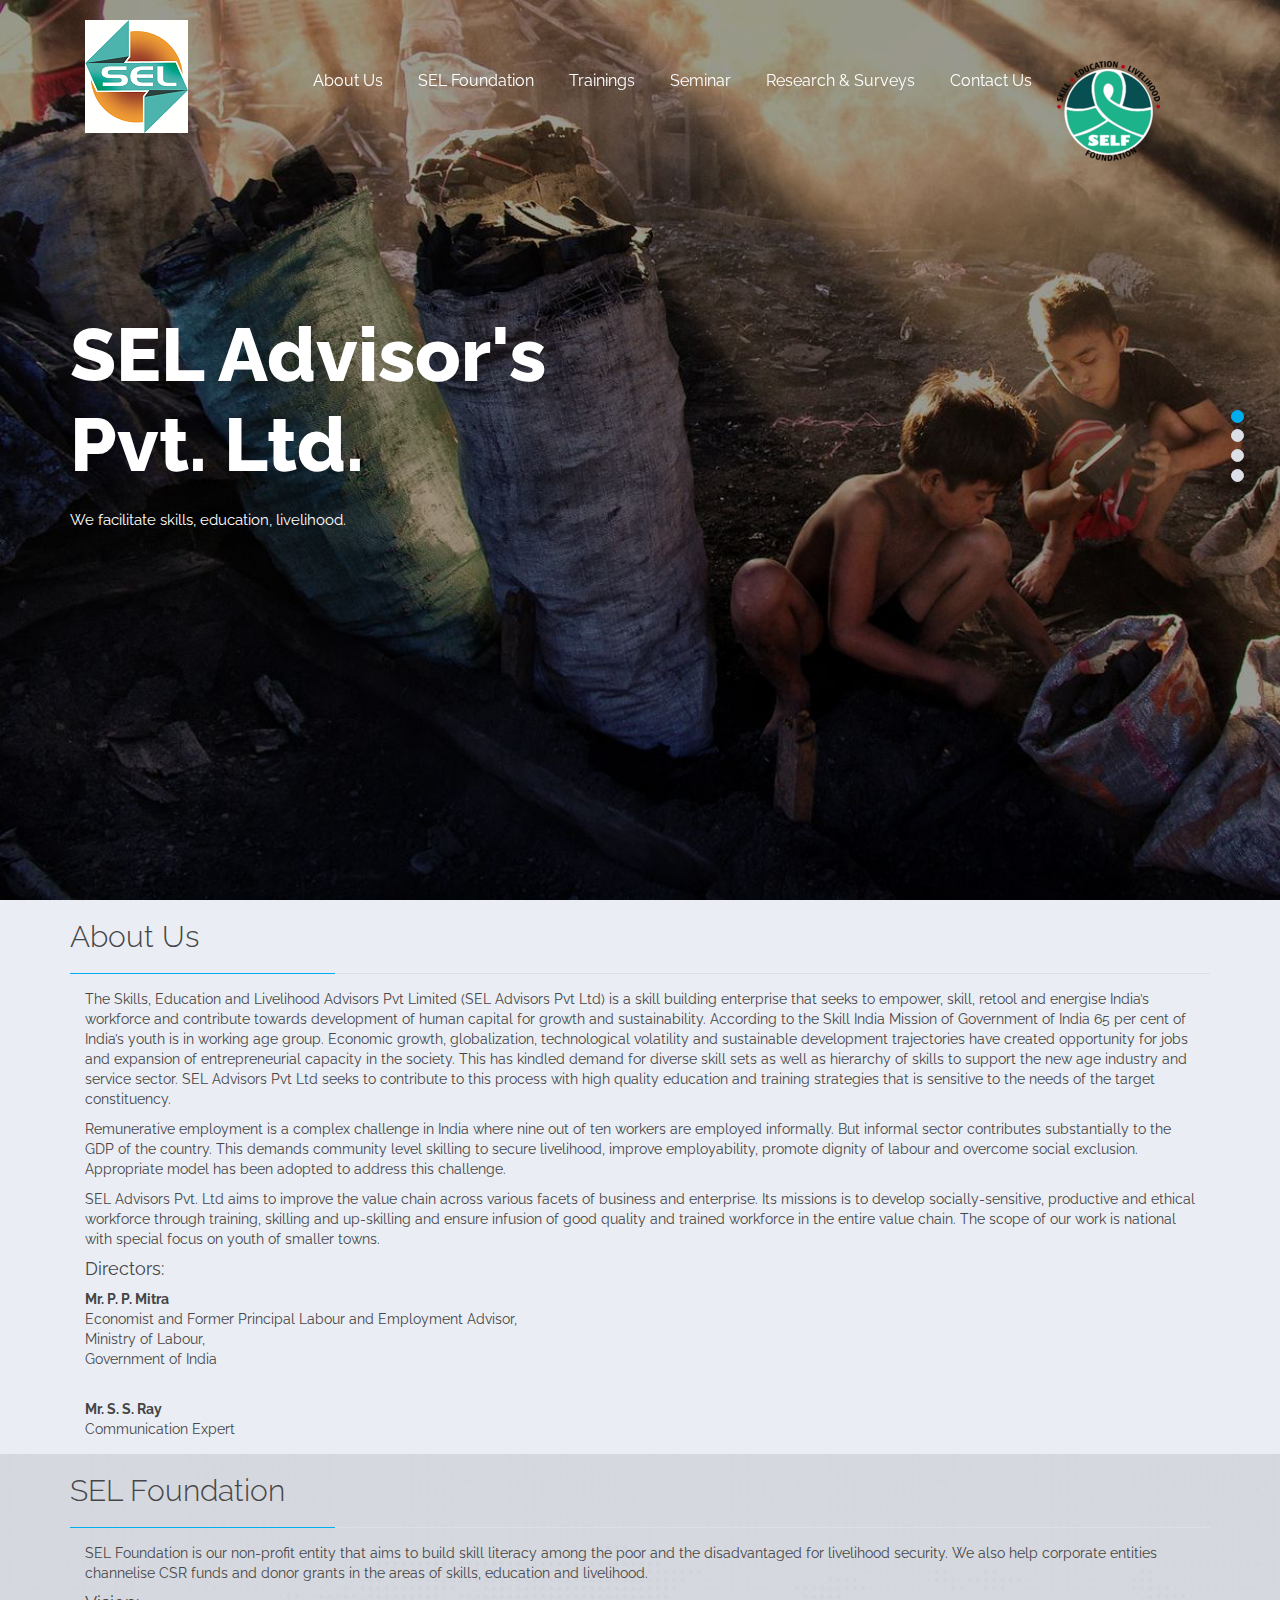
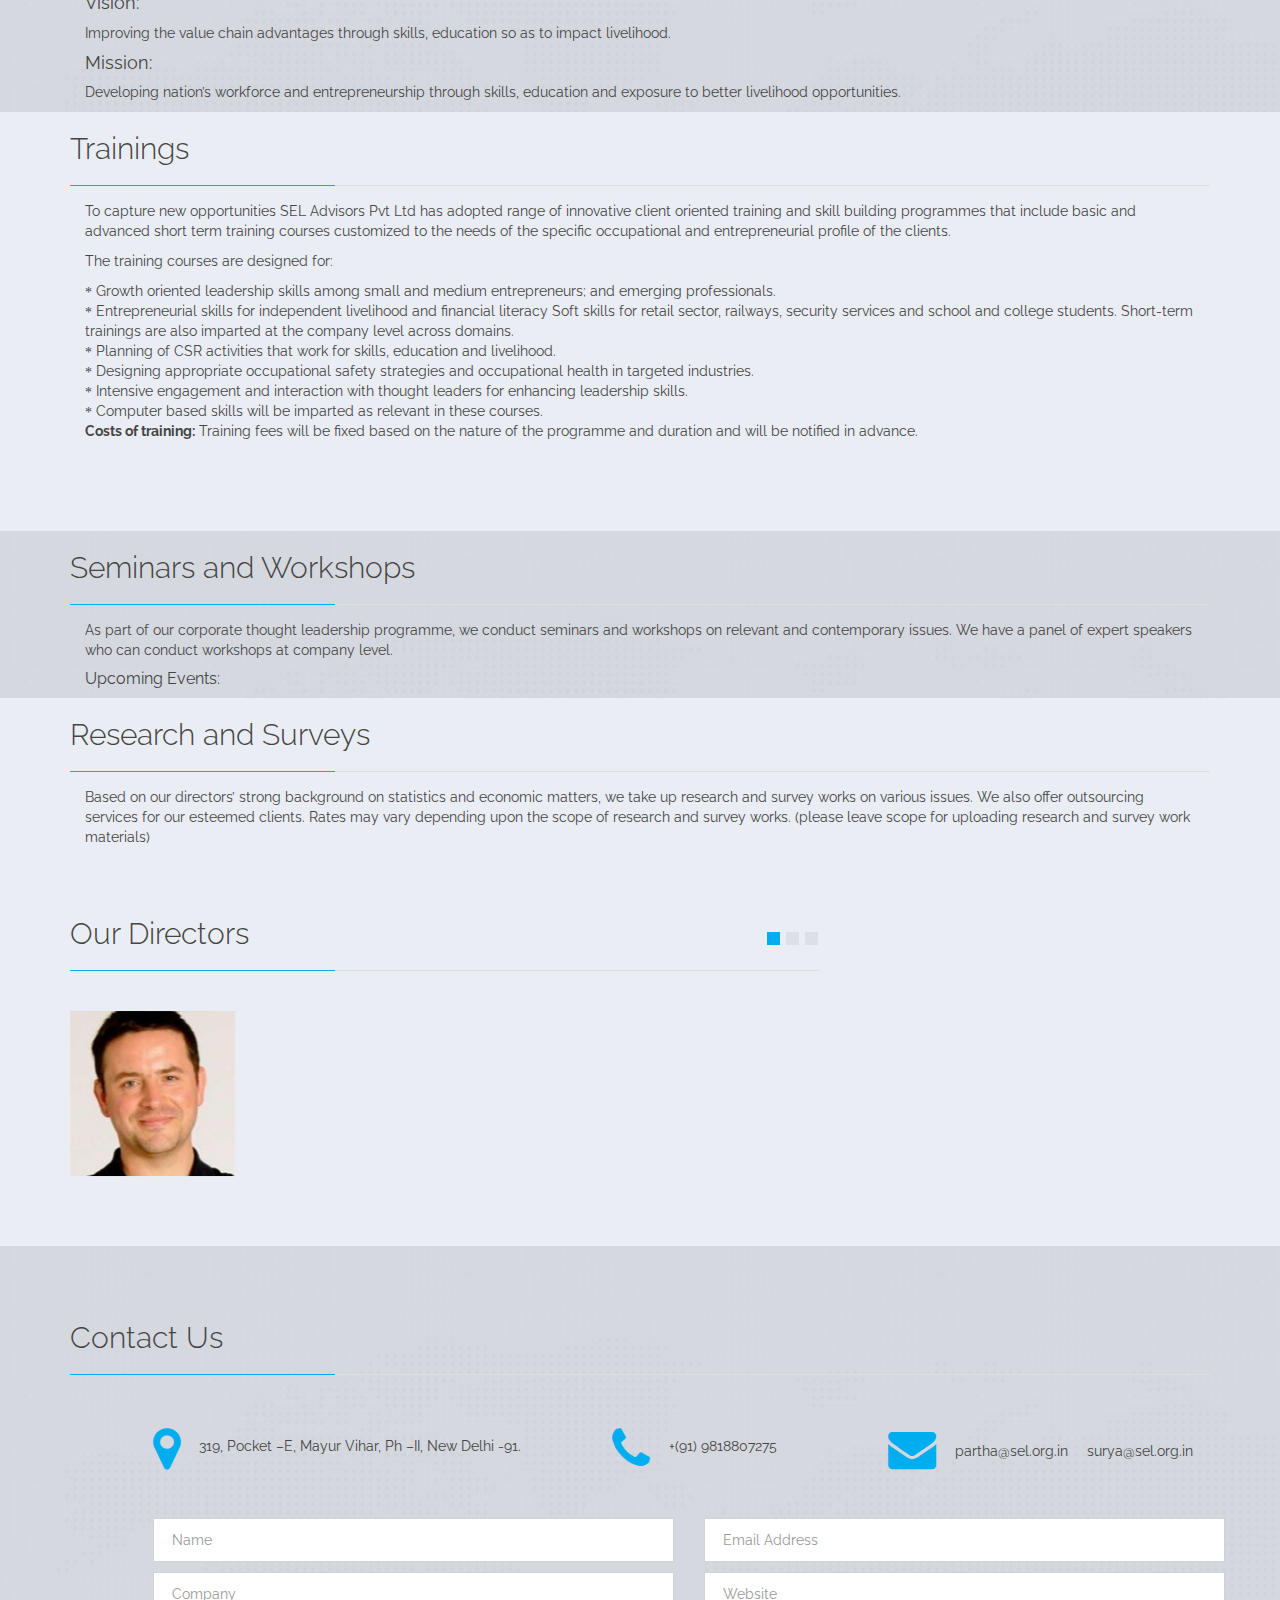
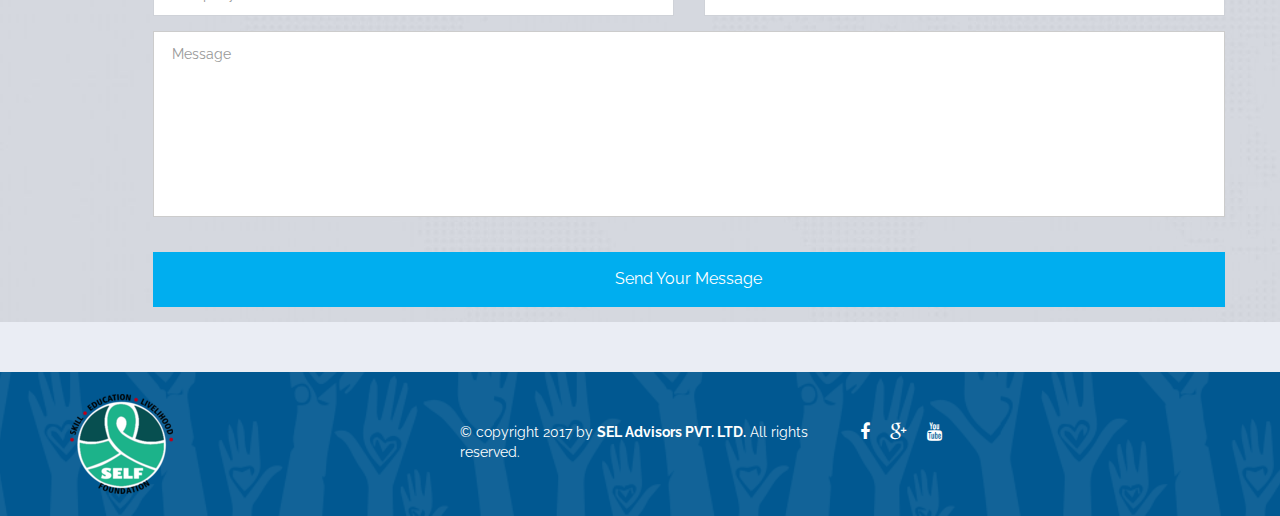
==== index.html @ 8826c4bf "added wow js animation" ====
<!DOCTYPE html>
<html lang="en">
<head>
    <meta charset="utf-8">
    <meta name="viewport" content="width=device-width, initial-scale=1.0">
    <meta name="description" content="Bootstrap Responsive Onepage HTML Template">
    <meta name="author" content="">
	<!--title-->
    <title>Humanity | Bootstrap Responsive Onepage HTML Template</title>
	
	<!--CSS-->
    <link href="css/bootstrap.min.css" rel="stylesheet">
    <link href="css/font-awesome.min.css" rel="stylesheet">
	<link href="css/animate.css" rel="stylesheet">	
	<link href="css/prettyPhoto.css" rel="stylesheet">	
	<link href="css/main.css" rel="stylesheet">
	<link id="css-preset" href="css/presets/preset1.css" rel="stylesheet">
	<link href="css/responsive.css" rel="stylesheet">	
	
	<!--Google Fonts-->
	<link href='http://fonts.googleapis.com/css?family=Raleway:400,300,500,700,800,100,600' rel='stylesheet' type='text/css'>
	<link href='http://fonts.googleapis.com/css?family=Roboto:400,900' rel='stylesheet' type='text/css'>
	
    <!--[if lt IE 9]>
	    <script src="js/html5shiv.js"></script>
	    <script src="js/respond.min.js"></script>
    <![endif]-->       
    <link rel="shortcut icon" href="http://sel.org.in/images/ico/favicon.png">
    <link rel="apple-touch-icon-precomposed" sizes="144x144" href="http://demo.themeregion.com/humanity-updated/images/ico/apple-touch-icon-144-precomposed.png">
    <link rel="apple-touch-icon-precomposed" sizes="114x114" href="http://demo.themeregion.com/humanity-updated/images/ico/apple-touch-icon-114-precomposed.png">
    <link rel="apple-touch-icon-precomposed" sizes="72x72" href="http://demo.themeregion.com/humanity-updated/images/ico/apple-touch-icon-72-precomposed.png">
    <link rel="apple-touch-icon-precomposed" href="http://demo.themeregion.com/humanity-updated/images/ico/apple-touch-icon-57-precomposed.png">
</head><!--/head-->
<body>
	<!-- Page Loader -->
	<div class="preloader">
        <div id="loaderImage"></div>
    </div>
	<header id="navigation">
        <div class="navbar main-nav" role="banner">
            <div class="container">
                <div class="navbar-header">
                    <button type="button" class="navbar-toggle" data-toggle="collapse" data-target=".navbar-collapse">
                        <span class="sr-only">Toggle navigation</span>
                        <span class="icon-bar"></span>
                        <span class="icon-bar"></span>
                        <span class="icon-bar"></span>
                    </button>
                    <a class="navbar-brand" href="index.html">
						<h1><img class="img-responsive" src="images/logo-sel.png" alt="logo"></h1>
                    </a>                    
                </div>	
				<!--<div class="top-bar">
					<span class="contact-mail"><a href="index.html#"><i class="fa fa-envelope-o"></i>contact@sel.org.in</a></span>
					<span><i class="fa fa-phone"></i> (123) 456-7890</span>
				</div>-->
                <nav class="collapse navbar-collapse navbar-right">					
                    <ul class="nav navbar-nav">
						<li><a href="index.html#who-we-are"><span>About Us</span></a></li>
						<li><a href="index.html#introduction"><span>SEL Foundation</span></a></li>
                        <li><a href="index.html#training-list"><span>Trainings</span></a></li>
                        <li><a href="index.html#seminar"><span>Seminar</span></a></li>
                        <li><a href="index.html#research"><span>Research & Surveys</span></a></li>
                        <li><a href="index.html#contact"><span>Contact Us</span></a></li>
                    </ul>
					<img class="img-responsive" style="padding-left:25px" src="images/logo-self-final-1.png" alt="logo">
                </nav>
            </div>
        </div>
    </header><!--/#navigation--> 
	
	<div id="carousel-wrapper">
		<div id="main-carousel" class="carousel slide" data-ride="carousel">
			<ol class="carousel-indicators">
				<li data-target="#main-carousel" data-slide-to="0" class="active"></li>
				<li data-target="#main-carousel" data-slide-to="1"></li>
				<li data-target="#main-carousel" data-slide-to="2"></li>
				<li data-target="#main-carousel" data-slide-to="3"></li>
			</ol>
			<div class="carousel-inner">
				<div class="item active" style="background-image: url(images/home/1.jpg)">
					<div class="carousel-caption container">
						<h1 class="animated rollIn">SEL Advisor's Pvt. Ltd.</h1>
						<p class="animated rollIn">We facilitate skills, education, livelihood.</p>
						<!--<a href="index.html#who-we-are" id="tohash" class="animated rollIn btn btn-primary">Get Start</a>
						<a href="https://www.youtube.com/watch?v=oAVtOmhQ5D4" data-gallery="prettyPhoto" class="watch-video"><i class="fa fa-play"></i> Watch Video</a>-->
					</div>					
				</div>
				<div class="item" style="background-image: url(images/home/2.jpg)">
					<div class="carousel-caption container">
						<h1 class="animated rollIn">SEL Advisor's Pvt. Ltd.</h1>
						<p class="animated rollIn">We facilitate skilles, education, livelihood.</p>
						<!--<a href="index.html#who-we-are" id="tohash1" class="animated rollIn btn btn-primary">Get Start</a>
						<a href="https://www.youtube.com/watch?v=oAVtOmhQ5D4" data-gallery="prettyPhoto" class="watch-video"><i class="fa fa-play"></i> Watch Video</a>-->
					</div>
				</div>
				<div class="item" style="background-image: url(images/home/3.jpg)">
					<div class="carousel-caption container">
						<h1 class="animated rollIn">SEL Advisor's Pvt. Ltd.</h1>
						<p class="animated rollIn">We facilitate skilles, education, livelihood.</p>
						<!--<a href="index.html#who-we-are" id="tohash1" class="animated rollIn btn btn-primary">Get Start</a>
						<a href="https://www.youtube.com/watch?v=oAVtOmhQ5D4" data-gallery="prettyPhoto" class="watch-video"><i class="fa fa-play"></i> Watch Video</a>-->
					</div>
				</div>
				<div class="item" style="background-image: url(images/home/4.jpg)">
					<div class="carousel-caption container">
						<h1 class="animated rollIn">SEL Advisor's Pvt. Ltd.</h1>
						<p class="animated rollIn">We facilitate skilles, education, livelihood.</p>
						<!--<a href="index.html#who-we-are" id="tohash1" class="animated rollIn btn btn-primary">Get Start</a>
						<a href="https://www.youtube.com/watch?v=oAVtOmhQ5D4" data-gallery="prettyPhoto" class="watch-video"><i class="fa fa-play"></i> Watch Video</a>-->
					</div>
				</div>
			</div>	
		</div> <!--/#main-carousel--> 
    </div><!--/#carousel-wrapper-->

	<!--start/#who-we-are-->
	<div id="who-we-are" class="wow fadeInLeft">
		<div class="container">
			<div class="section-title">
				<h1>About Us</h1>
			</div>
			<div class="col-sm-12">
				<p>
					The Skills, Education and Livelihood Advisors Pvt Limited (SEL Advisors Pvt Ltd) is a skill building enterprise that seeks to empower,
					skill, retool and energise India’s workforce and contribute towards development of human capital for growth and sustainability.
					According to the Skill India Mission of Government of India 65 per cent of India’s youth is in working age group. Economic growth, globalization,
					technological volatility and sustainable development trajectories have created opportunity for jobs and expansion of entrepreneurial capacity in the society.
					This has kindled demand for diverse skill sets as well as hierarchy of skills to support the new age industry and service sector. SEL Advisors Pvt Ltd seeks to
					contribute to this process with high quality education and training strategies that is sensitive to the needs of the target constituency.
				</p>
				<p>
					Remunerative employment is a complex challenge in India where nine out of ten workers are employed informally.
					But informal sector contributes substantially to the GDP of the country. This demands community level skilling to secure livelihood, improve employability,
					promote dignity of labour and overcome social exclusion. Appropriate model has been adopted to address this challenge.
				</p>
				<p>
					SEL Advisors Pvt. Ltd aims to improve the value chain across various facets of business and enterprise.
					Its missions is to develop socially-sensitive, productive and ethical workforce through training, skilling and up-skilling and
					ensure infusion of good quality and trained workforce in the entire value chain. The scope of our work is national with special focus on youth of smaller towns.
				</p>

				<h4>Directors:</h4>
				<p>
					<b>Mr. P. P. Mitra</b>
					<br/>Economist and Former Principal Labour and Employment Advisor,
					<br/>Ministry of Labour,
					<br/>Government of India
				</p>
				<br/>
				<p>
					<b>Mr. S. S. Ray</b>
					<br/>Communication Expert
				</p>
			</div>
		</div>
	</div>
	<!--end/#who-we-are-->

	<!--start/#introduction-->
	<div id="introduction" class="even-row wow fadeInRight ">
		<div class="container">
			<div class="section-title">
				<h1>SEL Foundation</h1>
			</div>
			<div class="col-sm-12">
				<p>
					SEL Foundation is our non-profit entity that aims to build skill literacy among the poor and the disadvantaged for livelihood security.
					We also help corporate entities channelise CSR funds and donor grants in the areas of skills, education and livelihood.
				</p>
				<h4>Vision:</h4>
				<p>
					Improving the value chain advantages through skills, education so as to impact livelihood.
				</p>
				<h4>Mission:</h4>
				<p>
					Developing nation’s workforce and entrepreneurship through skills, education and exposure to better livelihood opportunities.
				</p>
			</div>
		</div>
	</div>
	<!--end/#introduction-->

	<!--start/#training-list-->
	<div id="training-list" class="wow fadeInLeft padding-bottom">
		<div class="container">	
			<div class="section-title">
				<h1>Trainings</h1>
			</div>
			<div class="col-sm-12">
				<p>
					To capture new opportunities SEL Advisors Pvt Ltd has adopted range of innovative client oriented training and skill building programmes
					that include basic and advanced short term training courses customized to the needs of the specific occupational and entrepreneurial profile of the clients.
				</p>
				<p>
					The training courses are designed for:
				</p>
				<ul class="training-list">
					<li>
						<span class="glyphicon glyphicon-asterisk"></span>
						Growth oriented leadership skills among small and medium entrepreneurs; and emerging professionals.
					</li>
					<li>
						<span class="glyphicon glyphicon-asterisk"></span>
						Entrepreneurial skills for independent livelihood and financial literacy
						Soft skills for retail sector, railways, security services and school and college students.
						Short-term trainings are also imparted at the company level across domains.
					</li>
					<li>
						<span class="glyphicon glyphicon-asterisk"></span>
						Planning of CSR activities that work for skills, education and livelihood.
					</li>
					<li>
						<span class="glyphicon glyphicon-asterisk"></span>
						Designing appropriate occupational safety strategies and occupational health in targeted industries.
					</li>
					<li>
						<span class="glyphicon glyphicon-asterisk"></span>
						Intensive engagement and interaction with thought leaders for enhancing leadership skills.
					</li>
					<li>
						<span class="glyphicon glyphicon-asterisk"></span>
						Computer based skills will be imparted as relevant in these courses.
					</li>
				</ul>
				<p>
					<b>Costs of training:</b> Training fees will be fixed based on the nature of the programme and duration and will be notified in advance.
				</p>
			</div>
		</div>
	</div><!--end/#training-list-->

	<!--start/#seminar-->
	<div id="seminar" class="even-row wow fadeInRight">
		<div class="container">
			<div class="section-title">
				<h1>Seminars and Workshops</h1>
			</div>
			<div class="col-sm-12">
				<p>
					As part of our corporate thought leadership programme, we conduct seminars and workshops on relevant and contemporary issues.
					We have a panel of expert speakers who can conduct workshops at company level.
				</p>
				<h5>Upcoming Events:</h5>
			</div>
		</div>
	</div>
	<!--end/#seminar-->

	<!--start/#research-->
	<div id="research" class="wow fadeInLeft">
		<div class="container">
			<div class="section-title">
				<h1>Research and Surveys</h1>
			</div>
			<div class="col-sm-12">
				<p>
					Based on our directors’ strong background on statistics and economic matters, we take up research and survey works on various issues. We also offer outsourcing services for our esteemed clients.
					Rates may vary depending upon the scope of research and survey works.
					(please leave scope for uploading research and survey work materials)
				</p>
			</div>
		</div>
	</div>
	<!--end/#research-->
	
	<div id="our-member" class="wow fadeInRight padding-top-two padding-bottom-two">
		<div class="container">
			<div class="row">
				<div class="col-sm-8">
					<div class="section-title">
						<h1>Our Directors</h1>
					</div>
					<div id="member-carousel" class="carousel slide" data-ride="carousel">
						<ol class="carousel-indicators">
							<li data-target="#member-carousel" data-slide-to="0" class="active"></li>
							<li data-target="#member-carousel" data-slide-to="1"></li>
							<li data-target="#member-carousel" data-slide-to="2"></li>
						</ol>
						<div class="carousel-inner">
							<div class="item active">
								<div class="row">
									<div class="col-sm-4 col-md-3">
										<div class="single-member">
											<div class="member-image">
												<img class="img-responsive" src="images/member/member1.jpg" alt="" />
												<div class="member-info">
													<p class="lead">Mr. P. P. Mitra</p>
													<p>Economist and Former Principal Labour and Employment Advisor,</p>
													<ul>
														<li><a href="index.html#"><i class="fa fa-facebook"></i></a></li>
														<li><a href="index.html#"><i class="fa fa-twitter"></i></a></li>
														<li><a href="index.html#"><i class="fa fa-google-plus"></i></a></li>
														<li><a href="index.html#"><i class="fa fa-linkedin"></i></a></li>
													</ul>
												</div>
											</div>
										</div>
									</div>
								</div>
							</div><!--/.item -->
						</div>
					</div>
				</div>
				<!--<div class="col-sm-4">
					<div class="become-volunteer">
						<img class="img-responsive" src="images/logo-icon.png" alt="" />
						<h1><span>Become a</span>Volunteer</h1>
						<p>This last point is important because there are some who advocate for democracy only when they are out of power.</p>
						<a href="index.html#" class="btn btn-default">Apply Now</a>
					</div>
				</div>-->
			</div>
		</div>
	</div><!--/#our-member-->

	<!--start/#contact-->
	<div id="contact" class="even-row wow bounceInUp">
		<div class="container">
			<div class="section-title">
				<h1>Contact Us</h1>
			</div>
			<div class="row">
				<div class="col-sm-15 col-sm-offset-1">
					<div class="row contact-details">
						<div class="col-sm-5">
							<span><i class="fa fa-map-marker"></i></span>
							<p class="contact-info">319, Pocket –E, Mayur Vihar, Ph –II, New Delhi -91.</p>
						</div>
						<div class="col-sm-3">
							<span><i class="fa fa-phone"></i></span>
							<p class="contact-info">+(91) 9818807275 </p>
						</div>
						<div class="col-sm-4">
							<span><i class="fa fa-envelope"></i></span>
							<a class="contact-info" href="index.html#">partha@sel.org.in</a>
							<a class="contact-info" href="index.html#">surya@sel.org.in </a>
						</div>
					</div>
					<div class="contact-form">
						<form id="contact-form" class="contact-form" name="contact-form" method="post" action="index.html#">
							<div class="row">
								<div class="form-group col-sm-6">
									<input type="text" name="name" class="form-control" required="required" placeholder="Name">
									<input type="text" name="company" class="form-control" placeholder="Company">
								</div>
								<div class="form-group col-sm-6">
									<input type="email" name="email" class="form-control" required="required" placeholder="Email Address">
									<input type="url" name="website" class="form-control"  placeholder="Website">
								</div>
								<div class="form-group col-sm-12">
									<textarea name="message" id="message" required="required" class="form-control" rows="8" placeholder="Message"></textarea>
								</div> 
							</div>				                                   
							<div class="form-group">
								<button type="submit" class="btn btn-primary">Send Your Message</button>
							</div>
						</form>	
					</div>
				</div>
			</div>
		</div>
	</div>
	<!--end/#contact-->
	
	<footer id="footer">
		<div class="container">
			<div class="row">
				<div class="col-sm-4">
					<a href="index.html"><img class="img-responsive" src="images/logo-self-final-1.png" alt="" /></a>
				</div>
				<div class="col-sm-4">
					<div class="copyright-text">
						<p>&copy; copyright 2017 by <a href="index.html#"> SEL Advisors PVT. LTD.</a> All rights reserved.</p>
					</div>					
				</div>
				<div class="col-sm-4">
					<div class="footer-socials">
						<ul>
							<li><a href="index.html#"><i class="fa fa-facebook"></i></a></li>
							<!--<li><a href="index.html#"><i class="fa fa-twitter"></i></a></li>-->
							<li><a href="index.html#"><i class="fa fa-google-plus"></i></a></li>
							<!--<li><a href="index.html#"><i class="fa fa-linkedin"></i></a></li>
							<li><a href="index.html#"><i class="fa fa-vimeo-square"></i></a></li>-->
							<li><a href="index.html#"><i class="fa fa-youtube"></i></a></li>
						</ul>
					</div>
				</div>
			</div>
		</div>
	</footer><!--/#footer--> 

	<!--/#scripts--> 
    <script type="text/javascript" src="js/jquery.js"></script>
    <script type="text/javascript" src="js/bootstrap.min.js"></script>	
	<script type="text/javascript" src="js/jquery.prettyPhoto.js"></script>
	<script type="text/javascript" src="js/jquery.parallax.js"></script>
	<script type="text/javascript" src="js/smoothscroll.js"></script>
	<script type="text/javascript" src="js/jquery.nav.js"></script>
	<script type="text/javascript" src="js/canvas.js"></script>
	<script type="text/javascript" src="js/preloader_canvas.js"></script>
	<script type="text/javascript" src="js/wow.js"></script>
	<script type="text/javascript" src="js/main.js"></script>
</body>
</html>
---- css/prettyPhoto.css ----
div.pp_default .pp_top,div.pp_default .pp_top .pp_middle,div.pp_default .pp_top .pp_left,div.pp_default .pp_top .pp_right,div.pp_default .pp_bottom,div.pp_default .pp_bottom .pp_left,div.pp_default .pp_bottom .pp_middle,div.pp_default .pp_bottom .pp_right{height:13px}
div.pp_default .pp_top .pp_left{background:url(../images/prettyPhoto/default/sprite.png) -78px -93px no-repeat}
div.pp_default .pp_top .pp_middle{background:url(../images/prettyPhoto/default/sprite_x.png) top left repeat-x}
div.pp_default .pp_top .pp_right{background:url(../images/prettyPhoto/default/sprite.png) -112px -93px no-repeat}
div.pp_default .pp_content .ppt{color:#f8f8f8}
div.pp_default .pp_content_container .pp_left{background:url(../images/prettyPhoto/default/sprite_y.png) -7px 0 repeat-y;padding-left:13px}
div.pp_default .pp_content_container .pp_right{background:url(../images/prettyPhoto/default/sprite_y.png) top right repeat-y;padding-right:13px}
div.pp_default .pp_next:hover{background:url(../images/prettyPhoto/default/sprite_next.png) center right no-repeat;cursor:pointer}
div.pp_default .pp_previous:hover{background:url(../images/prettyPhoto/default/sprite_prev.png) center left no-repeat;cursor:pointer}
div.pp_default .pp_expand{background:url(../images/prettyPhoto/default/sprite.png) 0 -29px no-repeat;cursor:pointer;width:28px;height:28px}
div.pp_default .pp_expand:hover{background:url(../images/prettyPhoto/default/sprite.png) 0 -56px no-repeat;cursor:pointer}
div.pp_default .pp_contract{background:url(../images/prettyPhoto/default/sprite.png) 0 -84px no-repeat;cursor:pointer;width:28px;height:28px}
div.pp_default .pp_contract:hover{background:url(../images/prettyPhoto/default/sprite.png) 0 -113px no-repeat;cursor:pointer}
div.pp_default .pp_close{width:30px;height:30px;background:url(../images/prettyPhoto/default/sprite.png) 2px 1px no-repeat;cursor:pointer}
div.pp_default .pp_gallery ul li a{background:url(../images/prettyPhoto/default/default_thumb.png) center center #f8f8f8;border:1px solid #aaa}
div.pp_default .pp_social{margin-top:7px}
div.pp_default .pp_gallery a.pp_arrow_previous,div.pp_default .pp_gallery a.pp_arrow_next{position:static;left:auto}
div.pp_default .pp_nav .pp_play,div.pp_default .pp_nav .pp_pause{background:url(../images/prettyPhoto/default/sprite.png) -51px 1px no-repeat;height:30px;width:30px}
div.pp_default .pp_nav .pp_pause{background-position:-51px -29px}
div.pp_default a.pp_arrow_previous,div.pp_default a.pp_arrow_next{background:url(../images/prettyPhoto/default/sprite.png) -31px -3px no-repeat;height:20px;width:20px;margin:4px 0 0}
div.pp_default a.pp_arrow_next{left:52px;background-position:-82px -3px}
div.pp_default .pp_content_container .pp_details{margin-top:5px}
div.pp_default .pp_nav{clear:none;height:30px;width:110px;position:relative}
div.pp_default .pp_nav .currentTextHolder{font-family:Georgia;font-style:italic;color:#999;font-size:11px;left:75px;line-height:25px;position:absolute;top:2px;margin:0;padding:0 0 0 10px}
div.pp_default .pp_close:hover,div.pp_default .pp_nav .pp_play:hover,div.pp_default .pp_nav .pp_pause:hover,div.pp_default .pp_arrow_next:hover,div.pp_default .pp_arrow_previous:hover{opacity:0.7}
div.pp_default .pp_description{font-size:11px;font-weight:700;line-height:14px;margin:5px 50px 5px 0}
div.pp_default .pp_bottom .pp_left{background:url(../images/prettyPhoto/default/sprite.png) -78px -127px no-repeat}
div.pp_default .pp_bottom .pp_middle{background:url(../images/prettyPhoto/default/sprite_x.png) bottom left repeat-x}
div.pp_default .pp_bottom .pp_right{background:url(../images/prettyPhoto/default/sprite.png) -112px -127px no-repeat}
div.pp_default .pp_loaderIcon{background:url(../images/prettyPhoto/default/loader.gif) center center no-repeat}
div.light_rounded .pp_top .pp_left{background:url(../images/prettyPhoto/light_rounded/sprite.png) -88px -53px no-repeat}
div.light_rounded .pp_top .pp_right{background:url(../images/prettyPhoto/light_rounded/sprite.png) -110px -53px no-repeat}
div.light_rounded .pp_next:hover{background:url(../images/prettyPhoto/light_rounded/btnNext.png) center right no-repeat;cursor:pointer}
div.light_rounded .pp_previous:hover{background:url(../images/prettyPhoto/light_rounded/btnPrevious.png) center left no-repeat;cursor:pointer}
div.light_rounded .pp_expand{background:url(../images/prettyPhoto/light_rounded/sprite.png) -31px -26px no-repeat;cursor:pointer}
div.light_rounded .pp_expand:hover{background:url(../images/prettyPhoto/light_rounded/sprite.png) -31px -47px no-repeat;cursor:pointer}
div.light_rounded .pp_contract{background:url(../images/prettyPhoto/light_rounded/sprite.png) 0 -26px no-repeat;cursor:pointer}
div.light_rounded .pp_contract:hover{background:url(../images/prettyPhoto/light_rounded/sprite.png) 0 -47px no-repeat;cursor:pointer}
div.light_rounded .pp_close{width:75px;height:22px;background:url(../images/prettyPhoto/light_rounded/sprite.png) -1px -1px no-repeat;cursor:pointer}
div.light_rounded .pp_nav .pp_play{background:url(../images/prettyPhoto/light_rounded/sprite.png) -1px -100px no-repeat;height:15px;width:14px}
div.light_rounded .pp_nav .pp_pause{background:url(../images/prettyPhoto/light_rounded/sprite.png) -24px -100px no-repeat;height:15px;width:14px}
div.light_rounded .pp_arrow_previous{background:url(../images/prettyPhoto/light_rounded/sprite.png) 0 -71px no-repeat}
div.light_rounded .pp_arrow_next{background:url(../images/prettyPhoto/light_rounded/sprite.png) -22px -71px no-repeat}
div.light_rounded .pp_bottom .pp_left{background:url(../images/prettyPhoto/light_rounded/sprite.png) -88px -80px no-repeat}
div.light_rounded .pp_bottom .pp_right{background:url(../images/prettyPhoto/light_rounded/sprite.png) -110px -80px no-repeat}
div.dark_rounded .pp_top .pp_left{background:url(../images/prettyPhoto/dark_rounded/sprite.png) -88px -53px no-repeat}
div.dark_rounded .pp_top .pp_right{background:url(../images/prettyPhoto/dark_rounded/sprite.png) -110px -53px no-repeat}
div.dark_rounded .pp_content_container .pp_left{background:url(../images/prettyPhoto/dark_rounded/contentPattern.png) top left repeat-y}
div.dark_rounded .pp_content_container .pp_right{background:url(../images/prettyPhoto/dark_rounded/contentPattern.png) top right repeat-y}
div.dark_rounded .pp_next:hover{background:url(../images/prettyPhoto/dark_rounded/btnNext.png) center right no-repeat;cursor:pointer}
div.dark_rounded .pp_previous:hover{background:url(../images/prettyPhoto/dark_rounded/btnPrevious.png) center left no-repeat;cursor:pointer}
div.dark_rounded .pp_expand{background:url(../images/prettyPhoto/dark_rounded/sprite.png) -31px -26px no-repeat;cursor:pointer}
div.dark_rounded .pp_expand:hover{background:url(../images/prettyPhoto/dark_rounded/sprite.png) -31px -47px no-repeat;cursor:pointer}
div.dark_rounded .pp_contract{background:url(../images/prettyPhoto/dark_rounded/sprite.png) 0 -26px no-repeat;cursor:pointer}
div.dark_rounded .pp_contract:hover{background:url(../images/prettyPhoto/dark_rounded/sprite.png) 0 -47px no-repeat;cursor:pointer}
div.dark_rounded .pp_close{width:75px;height:22px;background:url(../images/prettyPhoto/dark_rounded/sprite.png) -1px -1px no-repeat;cursor:pointer}
div.dark_rounded .pp_description{margin-right:85px;color:#fff}
div.dark_rounded .pp_nav .pp_play{background:url(../images/prettyPhoto/dark_rounded/sprite.png) -1px -100px no-repeat;height:15px;width:14px}
div.dark_rounded .pp_nav .pp_pause{background:url(../images/prettyPhoto/dark_rounded/sprite.png) -24px -100px no-repeat;height:15px;width:14px}
div.dark_rounded .pp_arrow_previous{background:url(../images/prettyPhoto/dark_rounded/sprite.png) 0 -71px no-repeat}
div.dark_rounded .pp_arrow_next{background:url(../images/prettyPhoto/dark_rounded/sprite.png) -22px -71px no-repeat}
div.dark_rounded .pp_bottom .pp_left{background:url(../images/prettyPhoto/dark_rounded/sprite.png) -88px -80px no-repeat}
div.dark_rounded .pp_bottom .pp_right{background:url(../images/prettyPhoto/dark_rounded/sprite.png) -110px -80px no-repeat}
div.dark_rounded .pp_loaderIcon{background:url(../images/prettyPhoto/dark_rounded/loader.gif) center center no-repeat}
div.dark_square .pp_left,div.dark_square .pp_middle,div.dark_square .pp_right,div.dark_square .pp_content{background:#000}
div.dark_square .pp_description{color:#fff;margin:0 85px 0 0}
div.dark_square .pp_loaderIcon{background:url(../images/prettyPhoto/dark_square/loader.gif) center center no-repeat}
div.dark_square .pp_expand{background:url(../images/prettyPhoto/dark_square/sprite.png) -31px -26px no-repeat;cursor:pointer}
div.dark_square .pp_expand:hover{background:url(../images/prettyPhoto/dark_square/sprite.png) -31px -47px no-repeat;cursor:pointer}
div.dark_square .pp_contract{background:url(../images/prettyPhoto/dark_square/sprite.png) 0 -26px no-repeat;cursor:pointer}
div.dark_square .pp_contract:hover{background:url(../images/prettyPhoto/dark_square/sprite.png) 0 -47px no-repeat;cursor:pointer}
div.dark_square .pp_close{width:75px;height:22px;background:url(../images/prettyPhoto/dark_square/sprite.png) -1px -1px no-repeat;cursor:pointer}
div.dark_square .pp_nav{clear:none}
div.dark_square .pp_nav .pp_play{background:url(../images/prettyPhoto/dark_square/sprite.png) -1px -100px no-repeat;height:15px;width:14px}
div.dark_square .pp_nav .pp_pause{background:url(../images/prettyPhoto/dark_square/sprite.png) -24px -100px no-repeat;height:15px;width:14px}
div.dark_square .pp_arrow_previous{background:url(../images/prettyPhoto/dark_square/sprite.png) 0 -71px no-repeat}
div.dark_square .pp_arrow_next{background:url(../images/prettyPhoto/dark_square/sprite.png) -22px -71px no-repeat}
div.dark_square .pp_next:hover{background:url(../images/prettyPhoto/dark_square/btnNext.png) center right no-repeat;cursor:pointer}
div.dark_square .pp_previous:hover{background:url(../images/prettyPhoto/dark_square/btnPrevious.png) center left no-repeat;cursor:pointer}
div.light_square .pp_expand{background:url(../images/prettyPhoto/light_square/sprite.png) -31px -26px no-repeat;cursor:pointer}
div.light_square .pp_expand:hover{background:url(../images/prettyPhoto/light_square/sprite.png) -31px -47px no-repeat;cursor:pointer}
div.light_square .pp_contract{background:url(../images/prettyPhoto/light_square/sprite.png) 0 -26px no-repeat;cursor:pointer}
div.light_square .pp_contract:hover{background:url(../images/prettyPhoto/light_square/sprite.png) 0 -47px no-repeat;cursor:pointer}
div.light_square .pp_close{width:75px;height:22px;background:url(../images/prettyPhoto/light_square/sprite.png) -1px -1px no-repeat;cursor:pointer}
div.light_square .pp_nav .pp_play{background:url(../images/prettyPhoto/light_square/sprite.png) -1px -100px no-repeat;height:15px;width:14px}
div.light_square .pp_nav .pp_pause{background:url(../images/prettyPhoto/light_square/sprite.png) -24px -100px no-repeat;height:15px;width:14px}
div.light_square .pp_arrow_previous{background:url(../images/prettyPhoto/light_square/sprite.png) 0 -71px no-repeat}
div.light_square .pp_arrow_next{background:url(../images/prettyPhoto/light_square/sprite.png) -22px -71px no-repeat}
div.light_square .pp_next:hover{background:url(../images/prettyPhoto/light_square/btnNext.png) center right no-repeat;cursor:pointer}
div.light_square .pp_previous:hover{background:url(../images/prettyPhoto/light_square/btnPrevious.png) center left no-repeat;cursor:pointer}
div.facebook .pp_top .pp_left{background:url(../images/prettyPhoto/facebook/sprite.png) -88px -53px no-repeat}
div.facebook .pp_top .pp_middle{background:url(../images/prettyPhoto/facebook/contentPatternTop.png) top left repeat-x}
div.facebook .pp_top .pp_right{background:url(../images/prettyPhoto/facebook/sprite.png) -110px -53px no-repeat}
div.facebook .pp_content_container .pp_left{background:url(../images/prettyPhoto/facebook/contentPatternLeft.png) top left repeat-y}
div.facebook .pp_content_container .pp_right{background:url(../images/prettyPhoto/facebook/contentPatternRight.png) top right repeat-y}
div.facebook .pp_expand{background:url(../images/prettyPhoto/facebook/sprite.png) -31px -26px no-repeat;cursor:pointer}
div.facebook .pp_expand:hover{background:url(../images/prettyPhoto/facebook/sprite.png) -31px -47px no-repeat;cursor:pointer}
div.facebook .pp_contract{background:url(../images/prettyPhoto/facebook/sprite.png) 0 -26px no-repeat;cursor:pointer}
div.facebook .pp_contract:hover{background:url(../images/prettyPhoto/facebook/sprite.png) 0 -47px no-repeat;cursor:pointer}
div.facebook .pp_close{width:22px;height:22px;background:url(../images/prettyPhoto/facebook/sprite.png) -1px -1px no-repeat;cursor:pointer}
div.facebook .pp_description{margin:0 37px 0 0}
div.facebook .pp_loaderIcon{background:url(../images/prettyPhoto/facebook/loader.gif) center center no-repeat}
div.facebook .pp_arrow_previous{background:url(../images/prettyPhoto/facebook/sprite.png) 0 -71px no-repeat;height:22px;margin-top:0;width:22px}
div.facebook .pp_arrow_previous.disabled{background-position:0 -96px;cursor:default}
div.facebook .pp_arrow_next{background:url(../images/prettyPhoto/facebook/sprite.png) -32px -71px no-repeat;height:22px;margin-top:0;width:22px}
div.facebook .pp_arrow_next.disabled{background-position:-32px -96px;cursor:default}
div.facebook .pp_nav{margin-top:0}
div.facebook .pp_nav p{font-size:15px;padding:0 3px 0 4px}
div.facebook .pp_nav .pp_play{background:url(../images/prettyPhoto/facebook/sprite.png) -1px -123px no-repeat;height:22px;width:22px}
div.facebook .pp_nav .pp_pause{background:url(../images/prettyPhoto/facebook/sprite.png) -32px -123px no-repeat;height:22px;width:22px}
div.facebook .pp_next:hover{background:url(../images/prettyPhoto/facebook/btnNext.png) center right no-repeat;cursor:pointer}
div.facebook .pp_previous:hover{background:url(../images/prettyPhoto/facebook/btnPrevious.png) center left no-repeat;cursor:pointer}
div.facebook .pp_bottom .pp_left{background:url(../images/prettyPhoto/facebook/sprite.png) -88px -80px no-repeat}
div.facebook .pp_bottom .pp_middle{background:url(../images/prettyPhoto/facebook/contentPatternBottom.png) top left repeat-x}
div.facebook .pp_bottom .pp_right{background:url(../images/prettyPhoto/facebook/sprite.png) -110px -80px no-repeat}
div.pp_pic_holder a:focus{outline:none}
div.pp_overlay{background:#000;display:none;left:0;position:absolute;top:0;width:100%;z-index:9500}
div.pp_pic_holder{display:none;position:absolute;width:100px;z-index:10000}
.pp_content{height:40px;min-width:40px}
* html .pp_content{width:40px}
.pp_content_container{position:relative;text-align:left;width:100%}
.pp_content_container .pp_left{padding-left:20px}
.pp_content_container .pp_right{padding-right:20px}
.pp_content_container .pp_details{float:left;margin:10px 0 2px}
.pp_description{display:none;margin:0}
.pp_social{float:left;margin:0}
.pp_social .facebook{float:left;margin-left:5px;width:55px;overflow:hidden}
.pp_social .twitter{float:left}
.pp_nav{clear:right;float:left;margin:3px 10px 0 0}
.pp_nav p{float:left;white-space:nowrap;margin:2px 4px}
.pp_nav .pp_play,.pp_nav .pp_pause{float:left;margin-right:4px;text-indent:-10000px}
a.pp_arrow_previous,a.pp_arrow_next{display:block;float:left;height:15px;margin-top:3px;overflow:hidden;text-indent:-10000px;width:14px}
.pp_hoverContainer{position:absolute;top:0;width:100%;z-index:2000}
.pp_gallery{display:none;left:50%;margin-top:-50px;position:absolute;z-index:10000}
.pp_gallery div{float:left;overflow:hidden;position:relative}
.pp_gallery ul{float:left;height:35px;position:relative;white-space:nowrap;margin:0 0 0 5px;padding:0}
.pp_gallery ul a{border:1px rgba(0,0,0,0.5) solid;display:block;float:left;height:33px;overflow:hidden}
.pp_gallery ul a img{border:0}
.pp_gallery li{display:block;float:left;margin:0 5px 0 0;padding:0}
.pp_gallery li.default a{background:url(../images/prettyPhoto/facebook/default_thumbnail.gif) 0 0 no-repeat;display:block;height:33px;width:50px}
.pp_gallery .pp_arrow_previous,.pp_gallery .pp_arrow_next{margin-top:7px!important}
a.pp_next{background:url(../images/prettyPhoto/light_rounded/btnNext.png) 10000px 10000px no-repeat;display:block;float:right;height:100%;text-indent:-10000px;width:49%}
a.pp_previous{background:url(../images/prettyPhoto/light_rounded/btnNext.png) 10000px 10000px no-repeat;display:block;float:left;height:100%;text-indent:-10000px;width:49%}
a.pp_expand,a.pp_contract{cursor:pointer;display:none;height:20px;position:absolute;right:30px;text-indent:-10000px;top:10px;width:20px;z-index:20000}
a.pp_close{position:absolute;right:0;top:0;display:block;line-height:22px;text-indent:-10000px}
.pp_loaderIcon{display:block;height:24px;left:50%;position:absolute;top:50%;width:24px;margin:-12px 0 0 -12px}
#pp_full_res{line-height:1!important}
#pp_full_res .pp_inline{text-align:left}
#pp_full_res .pp_inline p{margin:0 0 15px}
div.ppt{color:#fff;display:none;font-size:17px;z-index:9999;margin:0 0 5px 15px}
div.pp_default .pp_content,div.light_rounded .pp_content{background-color:#fff}
div.pp_default #pp_full_res .pp_inline,div.light_rounded .pp_content .ppt,div.light_rounded #pp_full_res .pp_inline,div.light_square .pp_content .ppt,div.light_square #pp_full_res .pp_inline,div.facebook .pp_content .ppt,div.facebook #pp_full_res .pp_inline{color:#000}
div.pp_default .pp_gallery ul li a:hover,div.pp_default .pp_gallery ul li.selected a,.pp_gallery ul a:hover,.pp_gallery li.selected a{border-color:#fff}
div.pp_default .pp_details,div.light_rounded .pp_details,div.dark_rounded .pp_details,div.dark_square .pp_details,div.light_square .pp_details,div.facebook .pp_details{position:relative}
div.light_rounded .pp_top .pp_middle,div.light_rounded .pp_content_container .pp_left,div.light_rounded .pp_content_container .pp_right,div.light_rounded .pp_bottom .pp_middle,div.light_square .pp_left,div.light_square .pp_middle,div.light_square .pp_right,div.light_square .pp_content,div.facebook .pp_content{background:#fff}
div.light_rounded .pp_description,div.light_square .pp_description{margin-right:85px}
div.light_rounded .pp_gallery a.pp_arrow_previous,div.light_rounded .pp_gallery a.pp_arrow_next,div.dark_rounded .pp_gallery a.pp_arrow_previous,div.dark_rounded .pp_gallery a.pp_arrow_next,div.dark_square .pp_gallery a.pp_arrow_previous,div.dark_square .pp_gallery a.pp_arrow_next,div.light_square .pp_gallery a.pp_arrow_previous,div.light_square .pp_gallery a.pp_arrow_next{margin-top:12px!important}
div.light_rounded .pp_arrow_previous.disabled,div.dark_rounded .pp_arrow_previous.disabled,div.dark_square .pp_arrow_previous.disabled,div.light_square .pp_arrow_previous.disabled{background-position:0 -87px;cursor:default}
div.light_rounded .pp_arrow_next.disabled,div.dark_rounded .pp_arrow_next.disabled,div.dark_square .pp_arrow_next.disabled,div.light_square .pp_arrow_next.disabled{background-position:-22px -87px;cursor:default}
div.light_rounded .pp_loaderIcon,div.light_square .pp_loaderIcon{background:url(../images/prettyPhoto/light_rounded/loader.gif) center center no-repeat}
div.dark_rounded .pp_top .pp_middle,div.dark_rounded .pp_content,div.dark_rounded .pp_bottom .pp_middle{background:url(../images/prettyPhoto/dark_rounded/contentPattern.png) top left repeat}
div.dark_rounded .currentTextHolder,div.dark_square .currentTextHolder{color:#c4c4c4}
div.dark_rounded #pp_full_res .pp_inline,div.dark_square #pp_full_res .pp_inline{color:#fff}
.pp_top,.pp_bottom{height:20px;position:relative}
* html .pp_top,* html .pp_bottom{padding:0 20px}
.pp_top .pp_left,.pp_bottom .pp_left{height:20px;left:0;position:absolute;width:20px}
.pp_top .pp_middle,.pp_bottom .pp_middle{height:20px;left:20px;position:absolute;right:20px}
* html .pp_top .pp_middle,* html .pp_bottom .pp_middle{left:0;position:static}
.pp_top .pp_right,.pp_bottom .pp_right{height:20px;left:auto;position:absolute;right:0;top:0;width:20px}
.pp_fade,.pp_gallery li.default a img{display:none}
---- css/main.css ----
/*
  Theme Name: Humanity
  Theme URL: http://demo.themeregion.com/Humanity
  Author: ThemeRegion
  Author URI: http://www.themeregion.com
  Description: Humanity Responsive HTML Template
  Version: 1.0
*/

/*=======================================================================
[Table of contents]
=========================================================================

1. Typography
2. Home / Navigation + Main Carousel
3. who-we-are
4. cause-list
5. video-section
6. Recent-post
7. our members
8. photo-gallery
9. our-partner
10. word-for-humanity
11. Contact Us
12. Footer
13. Carousel vertical
14. Carousel-Fade
15. Preloader
16. Color Chooser

==========================================================================*/


/*========================
=======Typography=========
==========================*/

body {
	font-family: 'Raleway', sans-serif;
	font-size: 14px;
	color: #454545;
	background-color: #eaedf4;
}
.even-row {
	background-color: #d5d8de;
	background-image: url(../images/recent-post-bg.jpg);
}

ul {
	list-style: none;
	margin:0;
	padding:0;
}

.navbar-nav li a:hover, 
.navbar-nav li a:focus {
	outline:none;
	outline-offset: 0;
	text-decoration:none;  
	background: transparent;
}

a {
	color: #fff;
	text-decoration: none;
	-webkit-transition: 300ms;
	-moz-transition: 300ms;
	-o-transition: 300ms;
	transition: 300ms;
}

a:focus, 
a:hover {
	text-decoration: none;
	outline: none;
}

h1 {
	font-size:36px;
}

h2 {
	font-size: 24px;
}

h3 {
	font-size: 20px;
}

h4 {
	font-size: 18px;
}

h5 {
	font-size: 16px;
}

h1, h2, h3, h4, h5, h6 {
	font-family: 'Raleway', sans-serif;
	font-weight:normal;
}

.padding-top {
	padding-top:80px;
}

.padding-top-two {
	padding-top:40px;
}

.padding-bottom-two {
	padding-bottom:40px;
}

.padding-bottom{	
	padding-bottom:80px;
}

.section-title {
	border-bottom: 1px solid #dddfe4;
	margin-bottom: 15px;
	padding-bottom: 0;
	position: relative;
}

.section-title h1 {
	margin-bottom:20px;
	font-size:30px;
	font-weight:300;
}

.section-title:after {
	position:absolute;
	content:"";
	height:1px;
	width:265px;
}

.navbar-toggle {
	border:1px solid #fff;
	margin-top:10px;
}

.navbar-toggle .icon-bar {
	background-color: #fff;
}

.btn-primary {	
	border-width:2px;
	border-radius: 0;
	color: #fff;
	padding: 14px 54px;	
	font-size:16px;
	-webkit-transition: all 0.5s ease-in-out;
	-moz-transition: all 0.5s ease-in-out;
	-ms-transition: all 0.5s ease-in-out;
	-o-transition: all 0.5s ease-in-out;
	transition: all 0.5s ease-in-out;
}

.btn-primary:hover, 
.btn-primary:focus, 
.carousel-caption .btn-primary:hover,
.btn-default:hover, .btn-default:focus, 
#video-section .nav-tabs>li.active>a, 
#video-section .nav-tabs>li >a:hover  {
	color:#fff;
}

.btn-default {
	border: 2px solid #fff;
	border-radius: 0;
	color: #fff;
	display: inline-block;
	margin-top: 20px;
	padding: 10px 18px;
}

.lead {
	font-size:18px;
}

.parallax-section { 	
	background-position: 50% 0;
	background-repeat: no-repeat;
	background-size: cover;
	background-attachment:fixed;
	width: 100%;
	min-height:437px;
	color:#fff;
}

.parallax-section h1 {
	font-size:48px;
	font-weight:100;
	margin-top:0;
	text-transform:capitalize;
	margin-bottom:5px;
}

/*========================
========Home CSS==========
==========================*/

.main-nav {
	left: 0;
	position: absolute;
	top: 0;
	width: 100%;
	z-index: 1000;
}

.top-bar-hide {
	display: none;
}

/*Topbar*/
.top-bar {
	position:absolute;
	right:15px;
	top:25px;
	z-index: 10;
}

.top-bar span {
	margin-left: 26px;
	color:#fff;
}

.language-dropdown {
	display:inline-block;
}

.dropdown-menu.language-change {
	border-radius: 0;
	min-width: 100px;	
	padding: 0;
	margin-top: 10px;
	background-color:transparent;
}

.dropdown-menu.language-change li a {
	margin-bottom:1px;
	background-color:#fff;
	color:#454545;
}

.language-dropdown a i {
	color:#fff;
}

.top-bar span.contact-mail {
	margin-right:20px
}

.top-bar span i {
	margin-right: 10px;
	font-size: 18px;
}

.navbar-brand img.img-responsive {
	margin-top: -16px;
}

/*Navigation CSS*/
#navigation .container {
	position:relative;
}

a.navbar-brand {
	color: #fff;
	margin-left: 0 !important;
}

#navigation .navbar-fixed-top .navbar-brand img {
	max-width:75%;
}

.navbar-fixed-top .navbar-brand h1 {
	margin: 0;	
}

#navigation .navbar-right {
	margin-top: 60px;
	margin-right: 35px;
}

#navigation .navbar-right li {
	padding-left:35px;
}

#navigation .navbar-right li a {
	color:#fff;
	font-size:16px;
	height: 100%;
	text-transform:capitalize;
	padding:10px 0px;
}

#navigation .navbar-right li a span {
	position:relative;
}

#navigation .navbar-right li a span:after {
	position:absolute;
	content:'';
	left:0;
	bottom:-12px;
	height:2px;
	width:100%;
	-moz-transform: scale(0);
	-webkit-transform: scale(0);
	-o-transform: scale(0);
	-ms-transform: scale(0);
	transform: scale(0);
	-webkit-transition: all 0.5s ease-in-out;
	-moz-transition: all 0.5s ease-in-out;
	-ms-transition: all 0.5s ease-in-out;
	-o-transition: all 0.5s ease-in-out;
	transition: all 0.5s ease-in-out;
}

#navigation .navbar-fixed-top .navbar-right li a.active span:after, 
#navigation  .navbar-fixed-top .navbar-right li a:hover span:after, 
#navigation .navbar-fixed-top .navbar-right li a:focus span:after, 
#navigation .navbar-fixed-top .navbar-right li.active a span:after {
	background-color:#fff;
}

#navigation .navbar-right li a.active span:after, 
#navigation  .navbar-right li a:hover span:after, 
#navigation .navbar-right li a:focus span:after, 
#navigation .navbar-right li.active a span:after{
	-moz-transform: scale(1);
	-webkit-transform: scale(1);
	-o-transform: scale(1);
	-ms-transform: scale(1);
	transform: scale(1);
}

.nav .open > a, 
.nav .open > a:hover, 
.nav .open > a:focus {
	background-color:transparent;
}

#navigation .navbar-fixed-top {
	-webkit-transition: 500ms;
	-moz-transition: 500ms;
	-o-transition: 500ms;
	transition: 500ms;
}

#navigation .navbar-fixed-top .navbar-right{
	margin-top: 0;
}

#navigation .navbar-fixed-top .navbar-right li a{
	line-height: 48px;
	padding: 15px 0px;	
}

/*dropdown-menu*/
#navigation .navbar-right .dropdown-menu {
	background-color:transparent;
	padding:0;
	left:0;
}

#navigation .navbar-right .dropdown-menu li {
	padding:0;
}

#navigation .navbar-right .dropdown-menu li a {
	color:#454545;
	margin-bottom:1px;
	padding:7px 15px;
	background-color:#fff;
	line-height:24px;
}

.search{
	position: absolute;
	top: 72px;
	z-index: 1;
	right:15px;
	width:300px;
}

#navigation .navbar-fixed-top .search {
	top: 30px;
}

#navigation .navbar-fixed-top .search .field-toggle{
	top: 40px;
}

.search i{
  color: #fff;
  cursor: pointer;
  position: absolute;
  right:0;
  top: 2px;
}

#navigation .navbar-fixed-top .search i:hover {
	color: #fff;
}

.field-toggle {
  position: relative;
  top: 30px;
  right: 0px;
  display: none;
  height: 50px;
}

.search-form{
  padding-left: 10px;
  height:50px;
  font-size: 14px;
  color: #818285;
  font-weight: 300;
  outline: none;
  margin-top:10px;
  width:100%;
}

/*Main Carousel CSS*/
#main-carousel .item {
	background-size:cover;
	background-repeat:no-repeat;
}

.carousel-caption {
  color: #fff;
  font-size: 15px;
  left: 15px;
  right: 15px;
  text-align: left;
  text-shadow: none;
  top:50%;
  margin-top:-180px;
}

.carousel-caption  h1 {
	font-size:75px;
	font-weight:800;
	line-height:90px;
	text-transform:capitalize;
	max-width:600px;
	margin-bottom:20px;
}

.carousel-caption p {
	max-width:545px;
	margin-bottom:35px;
}

.carousel-caption .btn-primary {
	margin-bottom:25px;
	background-color:transparent;
	border-color:#fff;
}

.carousel-caption .watch-video {
	display:block;
	max-width:150px;
}

.carousel-indicators {
	bottom: 50%;
	left: inherit;
	position: absolute;
	right: 30px;
	text-align: center;
	z-index: 15;
	width:25px;
	margin-bottom:-38px;
}

.carousel-indicators li {
	background-color: #dcdfe6;
	border: 1px solid #dcdfe6;
	border-radius: 50%;
	height: 13px;
	width: 13px;
}

.carousel-indicators .active {	
	height: 13px;
	width: 13px;
}

/*call-to-action*/
.call-to-action {
	background-color: #fff;
	padding: 10px 55px 25px;
}

.call-to-action span {
	font-weight:600;
}

.call-to-action .btn-primary {	
	margin-top:30px;
}

/*============================
==========who-we-are==========
=============================*/
#who-we-are {
	margin-bottom:5px;
}

.who-we-are img {
	display:inline-block;
	margin-bottom:10px;
	opacity:0.6;
	-webkit-transition: all 0.6s ease-in-out;
	-moz-transition: all 0.6s ease-in-out;
	-ms-transition: all 0.6s ease-in-out;
	-o-transition: all 0.6s ease-in-out;
	transition: all 0.6s ease-in-out;
	-moz-transform: scale(0.9);
	-webkit-transform: scale(0.9);
	-o-transform: scale(0.9);
	-ms-transform: scale(0.9);
	transform: scale(0.9);
}

.who-we-are .col-sm-4:hover img {
	opacity:1;
	-moz-transform: scale(1);
	-webkit-transform: scale(1);
	-o-transform: scale(1);
	-ms-transform: scale(1);
	transform: scale(1);
}

.who-we-are h2 {
	font-weight:500;
}

.our-details-tab .tab-section {
	margin-left:-15px;
	padding-left:0;
	height:292px;
	overflow:hidden;
}

.our-details-tab .tab-content {
	background-color: #fff;
	padding: 30px 45px;
	min-height:240px;
	border-right:1px solid #ddd;
}

.our-details-tab .tab-content h4 {
	margin-top:0;
	margin-bottom:20px;
}

.nav-tabs.nav-justified > li > a {
	border-radius:0;
	background-color:#f2f2f2;
	color:#676767;
	padding:15px;
	font-size:18px;
}

.nav-tabs.nav-justified > .active > a, 
.nav-tabs.nav-justified > .active > a:hover, 
.nav-tabs.nav-justified > .active > a:focus {
	background-color:#fff;
}

/*Donations*/

#donations{
	color: #fff;	
}

.parallax-content {
	padding:40px 0;
}

#donations .lead {
	margin-bottom:35px;
}

#donations .btn-primary {
	margin-top:25px;
	padding:16px 44px;
}

.overall-process {	
	padding-top:60px;
	max-width:550px;
}

.overall-process img {
	display:inline-block;
}

.progress-striped .progress-bar, .progress-bar-striped {	
	background-size: 40px 40px;
}

.cycle-image img {
	display: block;
	margin-bottom: -47px;
	margin-left: 75px;
}

.round-progress {
	background-color: transparent;
	border: 10px solid #fff;
	border-radius: 25px;
	display: block;
	height: 48px;
	overflow: hidden;	
	margin-top:-4px;
}

.round-progress .progress {
	border-radius: 25px;
	height: 20px;
	margin: 4px;	
}


.progress-info {
	margin-top: 15px;
}

.progress-info p {
	margin-bottom:20px;
}

.progress-info i {
	font-size:30px;
}

.progress-info span {
	margin:25px;
	
}

/*============================
==========cause-list==========
==============================*/
#cause-list {
	padding-top:50px;
}

#cause-list .carousel-indicators, 
#event-carousel .carousel-indicators, 
#recent-post-carousel .carousel-indicators, 
#member-carousel .carousel-indicators, 
#partner-carousel .carousel-indicators {
	bottom: inherit;
	right: -10px;
	top: -55px;
	width: 75px;
}

#cause-list .carousel-indicators li, 
#event-carousel .carousel-indicators li, 
#recent-post-carousel .carousel-indicators li, 
#member-carousel .carousel-indicators li, 
#partner-carousel .carousel-indicators li {
	display:inline-block;
	border-radius:0;
}

#cause-list .carousel-indicators li.active, 
#event-carousel .carousel-indicators li.active, 
#recent-post-carousel .carousel-indicators li.active , 
#member-carousel .carousel-indicators li.active, 
#partner-carousel .carousel-indicators li.active, 
#humanity-carousel .carousel-indicators li.active {
	margin:1px;
}

.list-image {
	position:relative;
	border-bottom:5px solid #dcdcdc;	
}

.list-image:after {
	position:absolute;
	content:"";
	height:5px;
	left:0;
	bottom:-5px;		
	-webkit-transition: all 0.6s ease-in-out;
	-moz-transition: all 0.6s ease-in-out;
	-ms-transition: all 0.6s ease-in-out;
	-o-transition: all 0.6s ease-in-out;
	transition: all 0.6s ease-in-out;
}

.list-image.border-one:after {
	width:75%;
}

.list-image.border-two:after {
	width:25%;
}

.list-image.border-three:after {
	width:50%
}

.list-image img{
	-webkit-filter: grayscale(100%);
	-moz-filter: grayscale(100%);
	filter: grayscale(100%);
	-webkit-transition: all 0.6s ease-in-out;
	-moz-transition: all 0.6s ease-in-out;
	-ms-transition: all 0.6s ease-in-out;
	-o-transition: all 0.6s ease-in-out;
	transition: all 0.6s ease-in-out;
}

#cause-list .col-sm-4:hover .list-image img {	
	-webkit-filter: grayscale(0);
	-moz-filter: grayscale(0);
	filter: grayscale(0);
}

#cause-list .col-sm-4:hover .list-image:after {
	width:100%;
}

#cause-list .col-sm-4:hover .list-image:before {
	left:96%;
}

.list-image:before {
	position:absolute;
	content:"";
	height:16px;
	width:16px;
	border-radius:50%;	
	bottom:-10px;
	-webkit-transition: all 0.6s ease-in-out;
	-moz-transition: all 0.6s ease-in-out;
	-ms-transition: all 0.6s ease-in-out;
	-o-transition: all 0.6s ease-in-out;
	transition: all 0.6s ease-in-out;	
	z-index:10;
}

.list-image.border-one:before {
	left:74%;
}

.list-image.border-two:before {
	left:24%
}

.list-image.border-three:before {
	left:49%;
}

.list-info {
	background-color: #fff;
	border-color: #cfd2d8;
	border-width: 0 1px 1px;
	padding: 25px;
}

.list-info h2 {
	margin-top:0;
	margin-bottom:5px;
}

.list-info .btn-primary {
	padding:9px 28px;
}

.list-info p {
	margin-bottom:20px;
}


/*=============================
=========video-section=========
===============================*/

#video-section {
	background-color:#bfbfbf;
	background-image:url(../images/video-section-bg.jpg);
	padding:55px 0;
}

#video-section .nav-tabs {
	border:0;
}

#video-section .nav-tabs>li a{
	border-radius:0;
}

#video-section .embed-responsive iframe {
	max-height:330px
}

.embed-responsive.embed-responsive-4by3 {
	padding-bottom: 60%;
}

#video-section .lead {
	font-weight:100;
	margin-bottom:40px;
}

#video-section .btn-primary {
	padding:14px 26px;
	margin-bottom:30px;
}

#video-section h1 {
	margin-top:20px;
}

#video-section #support h1 {
	font-size:32px;
	font-weight:300;
	margin-bottom:15px;
}

#video-section #support ul li a {
	margin-bottom:3px;
	display:inline-block;
}

#video-section p {
	max-width:445px;
}

/*==============================
=========Recent-post============
================================*/

#event-carousel, 
#recent-post-carousel {
	margin-top:40px;
}

#event-carousel .carousel-indicators {
	top:-82px;
}

.section-title.event-title:after {
	width:200px;
}

#recent-post {
	background-color:#d5d8de;
	background-image:url(../images/recent-post-bg.jpg);
	background-size:cover;
}

#event-carousel .event-date {
	color:#fff;
	height: 70px;
	width: 70px;
	text-align:center;
	padding-top:8px;
	-webkit-transition: all 0.3s ease-in-out;
	-moz-transition: all 0.3s ease-in-out;
	-ms-transition: all 0.3s ease-in-out;
	-o-transition: all 0.3s ease-in-out;
	transition: all 0.3s ease-in-out;
}

#event-carousel .event-date span {
	float: right;
	font-family: 'Roboto',sans-serif;
	font-size: 48px;
	font-weight: 800;
	line-height: 47px;
	
}

#event-carousel .event-info {
	width:175px;
	float:right;	
	color:#454545;
}

#event-carousel .event-time {
	font-weight:300;
}

#event-carousel .event-details {
	font-weight:500;
}

#event-carousel .single-event {	
	height: 70px;
	margin-bottom: 30px;
	overflow: hidden;
	display:block;	
}

#event-carousel .single-event:hover .event-date{
	background-color:#015891;
}

.single-post {
  margin-bottom: 30px;
  overflow: hidden;
}

.single-post .post-image {
	width:44%;
	position:relative;	
	overflow:hidden;
}

.single-post .post-image img {
	width:100%;
}

.post-image .fa-angle-right {
	bottom: 4px;
	color: #fff;
	font-size: 24px;
	position: absolute;
	right: 15px;
	z-index: 10;
	opacity:0;
	-webkit-transition: all 0.6s ease-in-out;
	-moz-transition: all 0.6s ease-in-out;
	-ms-transition: all 0.6s ease-in-out;
	-o-transition: all 0.6s ease-in-out;
	transition: all 0.6s ease-in-out;
}

.single-post .post-details {
	width:52%;
}

.single-post .post-details h5 {
	color:#676767;
	margin-bottom:5px;
}

.single-post .post-details span {
	margin-bottom:12px;
	display:block;
}

.single-post:hover .post-details h5 {
	color:#000;
}

.single-post .post-image:before {	
	content: "";
	position: absolute;
	bottom:-45px;	
	right:-43px;
	border-width:0;
	border-style:solid;	
	-moz-transform: rotate(-45deg);
	-webkit-transform: rotate(-45deg);
	-o-transform: rotate(-45deg);
	-ms-transform: rotate(-45deg);
	transform: rotate(-45deg);
	z-index:1;
	-webkit-transition: all 0.3s ease-in-out;
	-moz-transition: all 0.3s ease-in-out;
	-ms-transition: all 0.3s ease-in-out;
	-o-transition: all 0.3s ease-in-out;
	transition: all 0.3s ease-in-out;
}

.single-post:hover .post-image:before {
	border-width:42px;
}

.single-post:hover .post-image .fa-angle-right {
	opacity:1;
}

#recent-post-carousel .carousel-indicators {
	top:-82px;
}

/*============================
=======our members============
============================== */

#our-member .single-member {
	margin-bottom:30px;
}

#our-member .section-title {
	margin-bottom:40px;
}

#our-member .member-image {	
	position:relative;
}

.member-image img {
	width:100%;
}

.member-info {
	background-color: #fff;
	overflow: hidden;
	padding:32px;
	position:absolute;
	left:0;
	top:0;
	bottom:0;
	right:0;
	opacity:0;
	z-index:25;
	width:100%;
	height:100%;
	-webkit-transition: all 0.4s ease-in-out;
	-moz-transition: all 0.4s ease-in-out;
	-ms-transition: all 0.4s ease-in-out;
	-o-transition: all 0.4s ease-in-out;
	transition: all 0.4s ease-in-out;
}

.single-member:hover .member-info {
	opacity:1;
}

.single-member:hover .member-info ul, 
.single-member:hover .member-info .lead, 
.single-member:hover .member-info p {
	opacity:1;
	-moz-transform: scale(1);
	-webkit-transform: scale(1);
	-o-transform: scale(1);
	-ms-transform: scale(1);
	transform: scale(1);
}

.member-info .lead {	
	margin-bottom:5px;
	opacity:0;
	-webkit-transition:all 0.3s ease-out 0.20s;
	-moz-transition:all 0.3s ease-out 0.20s;
	-ms-transition:all 0.3s ease-out 0.20s;
	-o-transition:all 0.3s ease-out 0.20s;
	transition:all 0.3s ease-out 0.20s;
	-moz-transform: scale(0);
	-webkit-transform: scale(0);
	-o-transform: scale(0);
	-ms-transform: scale(0);
	transform: scale(0);
}

.member-info p {
	opacity:0;
	-webkit-transition:all 0.3s ease-out 0.35s;
	-moz-transition:all 0.3s ease-out 0.35s;
	-ms-transition:all 0.3s ease-out 0.35s;
	-o-transition:all 0.3s ease-out 0.35s;
	transition:all 0.3s ease-out 0.35s;
	-moz-transform: scale(0);
	-webkit-transform: scale(0);
	-o-transform: scale(0);
	-ms-transform: scale(0);
	transform: scale(0);
}

.member-info ul {	
	opacity:0;
	-moz-transform: scale(0);
	-webkit-transform: scale(0);
	-o-transform: scale(0);
	-ms-transform: scale(0);
	transform: scale(0);
	-webkit-transition:all 0.3s ease-out 0.55s;
	-moz-transition:all 0.3s ease-out 0.55s;
	-ms-transition:all 0.3s ease-out 0.55s;
	-o-transition:all 0.3s ease-out 0.55s;
	transition:all 0.3s ease-out 0.55s;
}

.member-info ul li {
	float:left;	
}

.member-info ul li a {	
	color:#454545;	
	padding:10px;
	font-size:16px;
}

.member-info ul li a:first-child {
	padding-left:0;
}

.become-volunteer {
	background-image:url(../images/volunteer-bg.png);
	background-repeat:no-repeat;
	background-position:bottom center;
	padding:45px 40px;
	color:#fff;
	margin-top:28px;
	max-height:452px;	
}

.become-volunteer img {
	display:block;
	margin-bottom:25px;
}

.become-volunteer h1{
	margin-bottom:20px;
}

.become-volunteer h1 span {
	font-size:26px;
	font-weight:300;
	display:block;
	line-height:20px;
}

#member-carousel .carousel-indicators {
	margin-top:-25px;
}

/*===============================
========photo-gallery============
=================================*/
.single-photo {	
	margin-left:-15px;
	margin-right:-15px;
}

.single-photo img {
	width:100%;
}

.single-photo .gallery-content {
	position:relative;
}

.photo-info {
	position:absolute;
	left:0;
	top:0;
	width:100%;
	height:100%;
	color:#fff;
	padding:30px;
	z-index:1;	
	-webkit-transition:all 0.3s ease-out 0s;
	-moz-transition:all 0.3s ease-out 0s;
	-ms-transition:all 0.3s ease-out 0s;
	-o-transition:all 0.3s ease-out 0s;
	transition:all 0.3s ease-out 0s;
}

.photo-info i {
	font-size:24px;
	margin-top:45%;
	margin-bottom:5px;
	-webkit-transition:all 0.3s ease-out 0.35s;
	-moz-transition:all 0.3s ease-out 0.35s;
	-ms-transition:all 0.3s ease-out 0.35s;
	-o-transition:all 0.3s ease-out 0.35s;
	transition:all 0.3s ease-out 0.35s;
}

.photo-info h4 {
	margin-bottom:5px;
	-webkit-transition:all 0.3s ease-out 0.25s;
	-moz-transition:all 0.3s ease-out 0.25s;
	-ms-transition:all 0.3s ease-out 0.25s;
	-o-transition:all 0.3s ease-out 0.25s;
	transition:all 0.3s ease-out 0.25s;
}

.photo-info span {
	-webkit-transition:all 0.3s ease-out 0.35s;
	-moz-transition:all 0.3s ease-out 0.35s;
	-ms-transition:all 0.3s ease-out 0.35s;
	-o-transition:all 0.3s ease-out 0.35s;
	transition:all 0.3s ease-out 0.35s;
}

.photo-info, 
.photo-info i, 
.photo-info h4, 
.photo-info span {
	opacity:0;
	-moz-transform: scale(0);
	-webkit-transform: scale(0);
	-o-transform: scale(0);
	-ms-transform: scale(0);
	transform: scale(0);
}

.single-photo:hover .photo-info, 
.single-photo:hover .photo-info i, 
.single-photo:hover .photo-info h4, 
.single-photo:hover .photo-info span{
	opacity:1;
	-moz-transform: scale(1);
	-webkit-transform: scale(1);
	-o-transform: scale(1);
	-ms-transform: scale(1);
	transform: scale(1);
}


/*====================================
==========our-partner=================
======================================*/

#our-partner {
	padding-top:20px;
}

#our-partner .section-title {
	margin-bottom:50px;
}

#our-partner img {
	-webkit-filter: grayscale(100%);
	-moz-filter: grayscale(100%);
	filter: grayscale(100%);
	-webkit-transition: all 0.4s ease-in-out;
	-moz-transition: all 0.4s ease-in-out;
	-ms-transition: all 0.4s ease-in-out;
	-o-transition: all 0.4s ease-in-out;
	transition: all 0.4s ease-in-out;
	
}

#our-partner img:hover {
	-webkit-filter: grayscale(0);
	-moz-filter: grayscale(0);
	filter: grayscale(0);
}

#partner-carousel .carousel-indicators {
	top:-90px;
}

/*====================================
===========word-for-humanity==========
=====================================*/

#word-for-humanity {
	background-color:rgba(0,0,0,0.5);
	background-image:url(../images/partner/partner-bg.jpg);
	padding-bottom:65px;
}

#humanity-carousel img {
	display:inline-block;
	border:9px solid #3c3937;
	height:100px;
	width:100px;
	margin-bottom:25px;
}

#word-for-humanity h1 {
	margin-bottom:50px;
}

#humanity-carousel .carousel-indicators {
	bottom:0;
	width:60%;
	left:50%;
}

#humanity-carousel .carousel-indicators li {
	border-radius:0;
	display:inline-block;	
}

.word-author {
  margin-top: 25px;
}

/*====================================
===========Contact Us=================
=====================================*/
#contact {
	padding-top:55px;
}

#contact .section-title {
	margin-bottom:50px;
}

#contact i {
	font-size:48px;
}

#contact .contact-info {
	display: inline-block;
	margin-left: 15px;
	overflow: hidden;
}

#contact a.contact-info {
	line-height:30px;
	color:#454545;
}

.contact-details {
	margin-bottom:45px;
}

#contact-form input {
	border-color: #cfd2d8;
	border-radius: 0;
	box-shadow: none;
	margin-bottom: 10px;
	min-height:44px;
	padding:6px 18px;
}

#contact-form textarea {
	resize:none;
	box-shadow:none;
	border-radius:0;
	margin-top:-10px;
	padding:12px 18px;
	margin-bottom:20px;
}

#contact-form .btn-primary {
	width:100%;
}

/*===============================
=============Footer =============
=================================*/
#footer {
	background-image:url("../images/footer-bg.png");
	background-repeat:no-repeat;
	background-size:cover;
	background-position:bottom center;
	padding:22px 0;
	margin-top:50px;
	color:#fff;
}

#footer img {
	display:inline-block;
}

.footer-socials {
	margin-top:25px;
}

.footer-socials ul li {
	float:left;	
}

.footer-socials ul li a {
	padding:10px;
	font-size:18px;
}

.copyright-text{
	margin-top:28px;
}

.copyright-text a {
	font-weight:700;
}

/*==============================
=========Carousel-Fade==========
================================*/

.carousel-fade .carousel-inner .item {
	opacity: 0;
	-webkit-transition-property: opacity;
	-moz-transition-property: opacity;
	-o-transition-property: opacity;
	transition-property: opacity;
	background-repeat: no-repeat;
}

.carousel-fade .carousel-inner .active {
	opacity: 1;
}

.carousel-fade .carousel-inner .active.left, 
.carousel-fade .carousel-inner .active.right {
	left: 0;
	opacity: 0;
	z-index: 1;
}

.carousel-fade .carousel-inner .next.left, 
.carousel-fade .carousel-inner .prev.right {
	opacity: 1;
}

.carousel-fade .carousel-control {
	z-index: 2;
}

/*========================
=======Preloader CSS======
==========================*/
.preloader{
  display: table;
  background: #fff;
  z-index: 999999;
  position: fixed;
  height: 100%;
  width: 100%;
  left: 0;
  top: 0;
}

#loaderImage {
  display: table-cell;
  vertical-align: middle;
  overflow: hidden;
  text-align: center;
}

#canvas {
  display: table-cell;
  vertical-align: middle;
  margin: 0 auto;
}


/*========================
=======style-chooser======
==========================*/

.style-chooser {
	width: 140px;
	left: -140px;
	position: fixed;
	top: 50%;
	margin-top:-121px;
	z-index: 99999;
	-webkit-transition: all 0.4s ease-in-out;
	-moz-transition: all 0.4s ease-in-out;
	-ms-transition: all 0.4s ease-in-out;
	-o-transition: all 0.4s ease-in-out;
	transition: all 0.4s ease-in-out;
}

.style-chooser.opened {
	left: 0;
}

.style-chooser .toggler {
	position: absolute;
	top: 0;
	right: -48px;
	display: inline-block;
	background-color: #f5f5f5;
	width: 48px;
	height: 48px;
	line-height: 48px;
	text-align: center;
	font-size: 24px;
	color: #999;
}

.style-chooser-inner {
	position: relative;
	background-color: #f5f5f5;
	padding: 15px;
}

.style-chooser-inner h4 {
	margin: 0 0 10px;
	text-transform: uppercase;
	font-size: 13px;
}

.style-chooser-inner ul {
	list-style: none;
	padding: 0;
	margin: -5px;
}

.style-chooser-inner ul li {
	display: block;
	width: 58px;
	float: left;
	padding: 5px;
	-webkit-box-sizing: border-box;
	-moz-box-sizing: border-box;
	-ms-box-sizing: border-box;
	-o-box-sizing: border-box;
	box-sizing: border-box;
}

.style-chooser-inner ul li.active a {
	-webkit-box-shadow: 0 0 0 3px rgba(0,0,0,.2) inset;
	box-shadow: 0 0 0 3px rgba(0,0,0,.2) inset;
}

.style-chooser-inner ul li a {
	display: block;
	height: 40px;
}

.style-chooser-inner ul li.preset1 a {
	background-color: #0A95C9;
}

.style-chooser-inner ul li.preset2 a {
	background-color: #f26522;
}

.style-chooser-inner ul li.preset3 a {
	background-color: #f7941d;
}

.style-chooser-inner ul li.preset4 a {
  background: #e05d62;
}

.style-chooser-inner ul li.preset5 a {
	background-color: #1cbbb4;
}

.style-chooser-inner ul li.preset6 a {
	background-color: #3cb878;
}

.style-chooser-inner ul li.preset7 a {
	background-color: #a864a8;
}

.style-chooser-inner ul li.preset8 a {
	background-color: #f26d7d;
}


/*======================END============================*/
---- css/presets/preset1.css ----
a:focus, 
a:hover, 
#navigation .navbar-right .dropdown-menu li a:hover, 
.search i:hover, 
.call-to-action span, 
.list-info span, 
.member-info ul li a:hover, 
.member-info .lead, #contact i, 
#contact a.contact-info:hover{	
	color:#00aeef;
}

.section-title:after, 
.btn-primary, 
#navigation .navbar-right li a span:after, 
#navigation .navbar-fixed-top, 
.carousel-indicators .active, 
.list-image:after, 
.list-image:before, 
#event-carousel .event-date, 
.become-volunteer  {	
	background-color:#00aeef;	
}
.btn-primary, 
.carousel-indicators .active, 
#contact-form input:focus, 
#contact-form textarea:focus {
	border-color:#00aeef;
}
.search-form {
	border:1px solid #00aeef;
}
.single-post .post-image:before {
	border-color:#00aeef transparent transparent;
}

.btn-primary:hover, 
.btn-primary:focus, 
.carousel-caption .btn-primary:hover,
.btn-default:hover, .btn-default:focus, 
#video-section .nav-tabs>li.active>a, 
#video-section .nav-tabs>li >a:hover  {
	background-color:#0A95C9;
	border-color:#0A95C9;
}

#event-carousel .single-event:hover .event-date, 
#footer{
	background-color:#015891;
}

.btn-default {
	background-color:rgba(0,174,239,0.85);
}
.photo-info {
	background-color:rgba(0,174,239,0.8);
}
#donations{
	background-color: #0072bc;
	background-image:url(../../images/donation-bg/donations-bg.jpg);	
}
.progress-striped .progress-bar, .progress-bar-striped {
	background-image: linear-gradient(45deg, rgba(0, 174, 239, 0.99) 25%, transparent 25%, transparent 50%, rgba(0, 174, 239, 0.99) 50%, rgba(0, 174, 239, 0.99) 75%, transparent 75%, transparent);
}
.round-progress .progress-bar {
	background-color: #0072bc; 
}
---- css/responsive.css ----
/* lg */ 
@media (min-width: 1400px) {
	
}

/* md */
@media (min-width: 992px) and (max-width: 1199px) {
	#navigation .navbar-right {
		margin-right:15px;
	}
	#navigation .navbar-right li {
		padding-left:25px;
	}
	#navigation .navbar-fixed-top .search {
		display:none;
	}
	.nav-tabs.nav-justified > li > a {
		padding:15px 10px;
	}
	.our-details-tab .tab-section {
		height:auto;
	}
	#event-carousel .event-date {
		width:30%;
	}
	#event-carousel .event-info {
		width:64%;
	}
	.photo-info i {
		margin-top:5%;
	}
	.member-info {
		padding:15px;
	}
	.become-volunteer img {
		width:60%;
	}
}

/* sm */
@media (min-width: 768px) and (max-width: 991px) {
	#navigation .navbar-right {
		margin-right: 0;
	}	
	#navigation .navbar-right li {
		padding-left: 10px;
	}	
	#navigation .navbar-right li a {
		font-size:14px;
	}	
	.top-bar {
		right:70px;
	}
	.top-bar span.contact-mail {
		margin-right: 0;
	}
	.search {
		top: 28px;
		right: 30px;
	}
	.search-form {
		margin-top:35px;
	}
	#navigation .navbar-fixed-top .search {
		display:none;
	}
	.navbar-right .current:after {
		left:10px;
	}
	#navigation .navbar-right .dropdown-menu {
		left:-97px;
	}
	.call-to-action{
		padding:10px 40px 25px;
	}
	.call-to-action .btn-primary {
		margin-top: 34px;
	}
	.btn-primary {
		padding:10px 30px;
	}
	.nav-tabs.nav-justified > li > a {
		padding:15px 0;
		font-size:15px;
	}
	.our-details-tab .tab-section{
		height:auto;
	}
	.our-details-tab .tab-content {
		padding:20px 30px;
	}
	.cycle-image img {
		margin-bottom: -38px;
		margin-left: 35px;
	}
	.list-info h2 {
		font-size:24px;
	}
	#video-section .btn-primary {
		padding:10px 12px;
	}
	.single-post .post-image, 
	.single-post .post-details {
		width:100%;
	}
	.photo-info i {
		margin-top:5%;
	}
	#contact .contact-info {
		display:block;
	}
	.contact-details {
		text-align:center;
	}
	.become-volunteer {
		padding:30px;
	}
	.member-info {
		padding:15px;
	}	
	.entry-header img {
		height:auto;
	}
	.navbar-brand h1 {
		margin-top:0;
	}
	#about-carousel {
		margin-bottom:50px;
	}
	#about-carousel img {
		width:100%;
	}
	.our-details-tab .tab-section {
		margin-left:15px;
	}
	.single-post .post-image img {
		margin-bottom:15px;
	}

}


/* xs */
@media (max-width: 767px) {
	.top-bar{
		display:none;
	}
	#navigation .navbar-right {
		margin-top: 15px;
		margin-right: 0;
		background-color:#00aeef;
	}
	.field-toggle {
		top:3px;
	}
	#navigation .navbar-fixed-top .search i {
		top:10px;
	}
	.search i {
		top:-30px;
		right:60px;
	}
	.search-form {
		width:270px;
	}
	.carousel-caption h1 {
		font-size: 25px;
		line-height: 30px;
		margin-bottom: 10px;
	}
	.carousel-caption {
		margin-top: -60px;
	}
	.carousel-indicators {
		right:15px;
	}
	.btn-primary {
		padding:8px 30px;
		margin-bottom:20px;
	}
	.carousel-caption p {
		margin-bottom: 15px;
		font-size: 13px;
	}
	.carousel-caption .watch-video {
		display: inline-block;
		margin-left: 20px;
	}
	.navbar-right .current:after {
		background-color:#fff;
		height:1px;
	}
	.call-to-action {
		padding: 10px 30px 25px;
	}
	.call-to-action .btn-primary {
		width:100%;
	}
	.who-we-are .col-sm-4 {
		margin-bottom:50px;
	}
	.our-details-tab .tab-section {
		height:auto;
		margin-left:15px;
	}
	.our-details-tab .tab-content {
		padding:30px;
	}
	.cycle-image img {
		margin-bottom: -35px;
		margin-left: 45px;
	}
	.overall-process img {
		max-width: 90%;
	}
	.list-image img {
		width:100%;
	}
	#cause-list-carousel .col-sm-4 {
		margin-bottom:25px;
	}
	#cause-list .carousel-indicators, 
	#event-carousel .carousel-indicators {
		top:-52px;
	}
	
	#member-carousel .carousel-indicators {
		top:-50px;
	}
	#recent-post-carousel .carousel-indicators {
		top:-75px;
	}
	#partner-carousel .carousel-indicators {
		top:-85px;
	}
	.parallax-section h1 {
		font-size:36px;
	}
	#event-carousel .carousel-indicators {
		top:-70px;
	}
	#member-carousel .col-sm-4, 
	#photo-gallery .col-sm-3, 
	#partner-carousel .col-sm-2 {
		width:50%;
		float:left;
	}
	.single-member:hover .member-info {
		max-width:88%;
		max-height:88%;
	}
	.contact-details .col-sm-4 {
		margin-bottom:15px;
	}
	#footer {
		text-align:center;
	}
	.footer-socials {
		display:inline-block;
		margin-top:10px;
	}
	#contact-form textarea {
		margin-top:0;
	}
	.photo-info {
		padding:20px;
	}
	.member-info {
		min-height:210px;
		min-width:210px;
	}
	
	/*Blog Single*/
	#blog-details {
		margin-top: 110px;
	}
	.entry-header img {
		height:auto;
	}
	.date span {
		font-size:30px;
	}
	.date {
		font-size: 15px;
		line-height: 27px;
		padding: 14px;
	}	
	.author-details {
		text-align:center;
	}
	.author-details a.pull-left, 
	.comments-area a.pull-left{
		display: inline-block;
		float: none !important;
		margin-bottom:15px;
	}	
	.parent.media-list {
		margin-bottom: 35px;
		margin-left: 35px;
	}
	/*Error Fixed*/
	.search {
		width:270px;
	}
	.search-form {
		height:34px;
		top:62px;
	}	
	.navbar-brand h1 {
		margin-top:0;
	}	
	#video-section #support h1, 
	.section-title h1 {
		font-size:25px;
	}
	#event-carousel .event-info {
		width:250px;
	}
	#about-carousel {
		margin-bottom:25px;
	}	
	#navigation .navbar-right li a span:after {
		background-color:#fff;
	}
	.navbar-fixed-top .navbar-brand {
		padding-top:5px;
	}	
	#navigation .navbar-fixed-top .navbar-brand img {
		max-width:60%;
	}
	#navigation .navbar-fixed-top .navbar-right li a {
		font-size:14px;
		line-height:15px;
	}
	#navigation .navbar-fixed-top .search {
		top:5px;
	}
	#navigation .navbar-fixed-top .search i {
		top:14px;
	}
	#single-blog-page #navigation .navbar-fixed-top .search i {
		top:-23px;
	}
	#single-blog-page #navigation .navbar-fixed-top .navbar-right li a {
		padding: 0;
		margin-bottom: 10px;
	}
	/*Coming Soon*/
	#coming-soon h1 {
		font-size:30px;
	}
	#coming-soon i {
		margin:0 2px;
	}
	#countdown li span {
		font-size: 40px;
		padding: 0px;
	}
	#countdown li {
		margin-right: 25px;
		font-size: 20px;
	}
}

/* XS Portrait */
@media (max-width: 479px) {
	.navbar-brand img {
		max-width:80%
	}
	.cycle-image img {
		margin-bottom: -20px;
		margin-left: 30px;
	}
	#donations .btn-primary {
		padding: 10px 30px;
		width: 100%;
		margin-bottom:-20px;
	}
	#donations .lead {
		margin-bottom: 0px;
		display: block;
	}
	#video-section {
		padding:30px 0;
	}
	#video-section .btn-primary {
		padding: 10px 12px;
		margin-bottom: 3px;
		font-size: 12px;
	}
	#video-section p {
		margin-top:20px;
		margin-bottom:20px;
	}
	.single-post .post-image {
		width:100%;
		margin-bottom:25px;
	} 
	.single-post .post-details {
		width:100%;
	}
	#member-carousel .col-sm-3, 
	#photo-gallery .col-sm-2{
		width:100%;
		float:none;
	}
	#partner-carousel .col-sm-2 {
		width:50%;
		float:left;
		margin-bottom:15px;
	}
	.single-member:hover .member-info {
		max-width:100%;
		max-height:100%;
	}
	.single-photo img {
		width:100%
	}
	.carousel-caption {
		margin-top: -115px;
	}
	.member-info {
		padding:12px;
		min-height:100%;
		min-width:100%;
	}
	.photo-info i {
		margin-top:0;
	}
	.carousel-caption .watch-video {
		display:block;
		margin-left:0;
	}
	/*Error Fixed*/
	.search i {
		top: -30px;
	}
	#member-carousel .carousel-indicators {
		top:-50px;
	}
	#contact i {
		font-size:36px;
	}
	#event-carousel .event-info {
		width:175px;
	}
	
	/*Single Blog*/
	
	
}
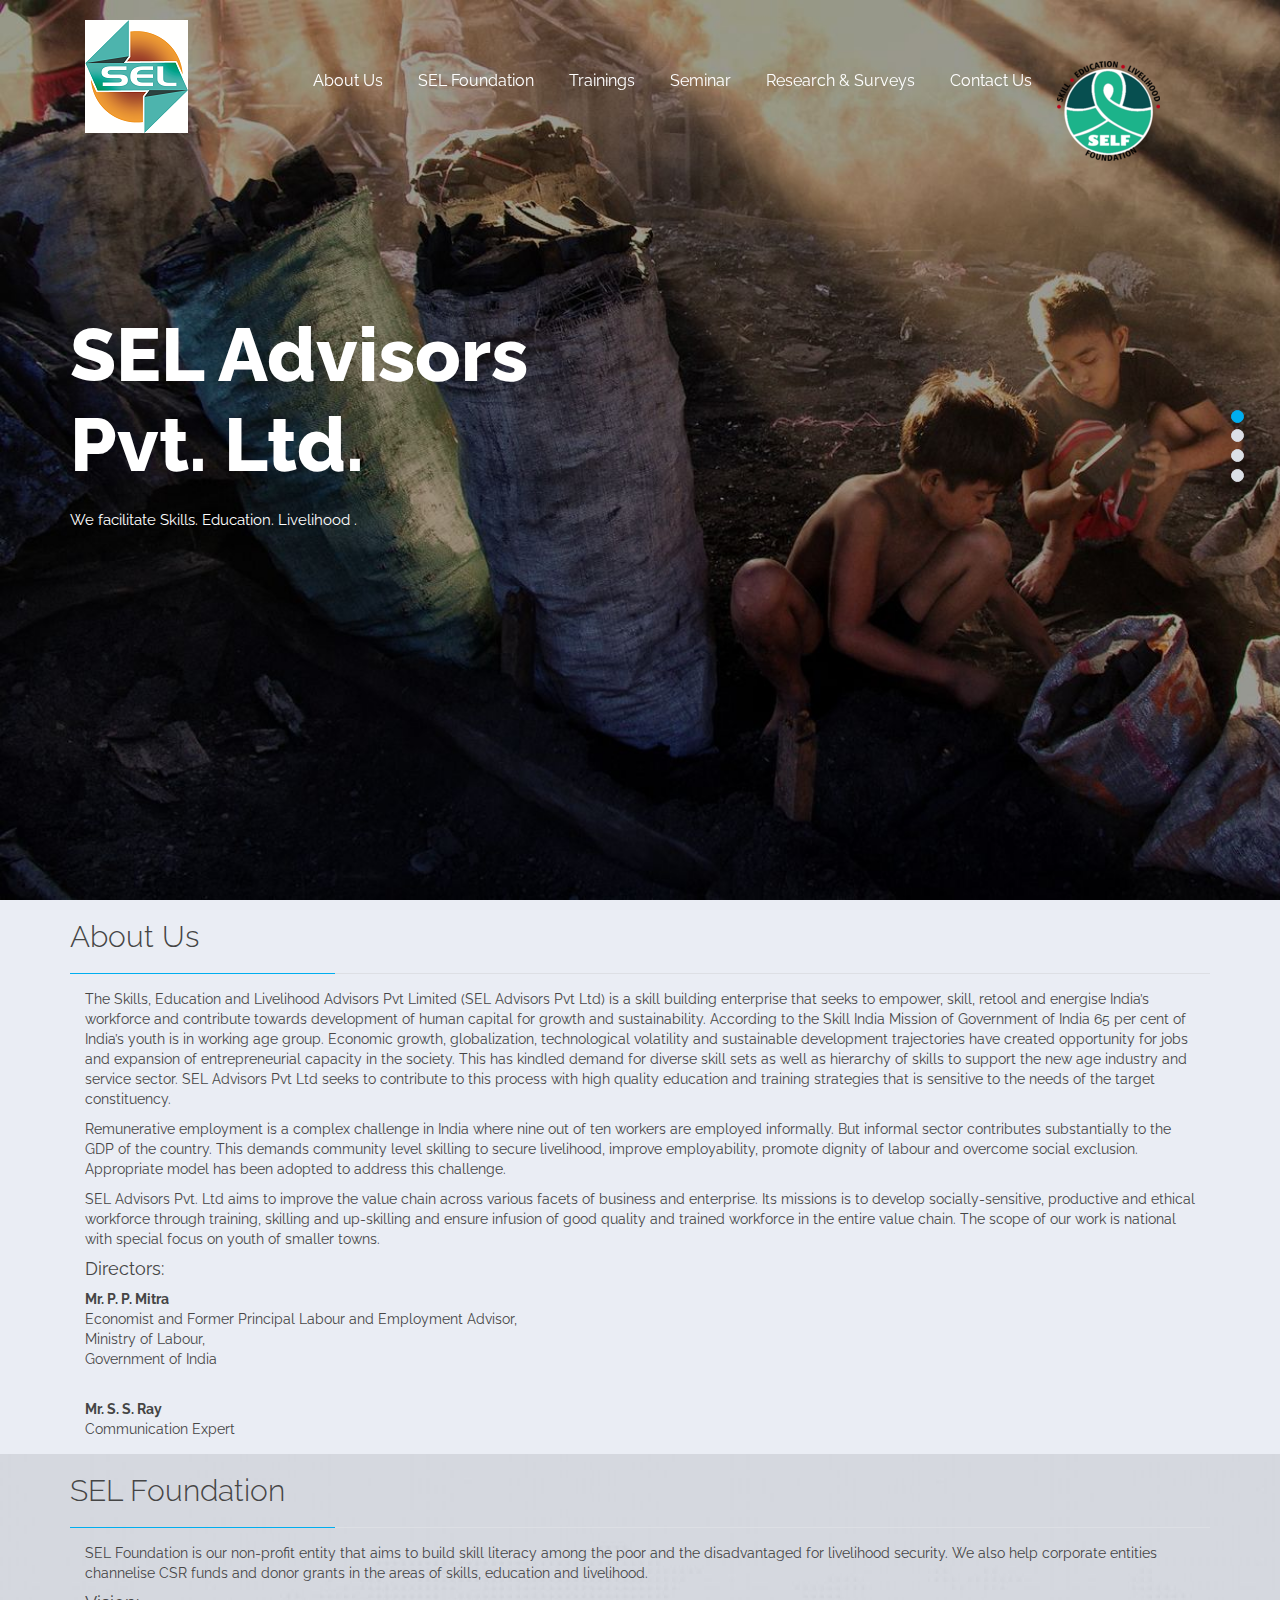
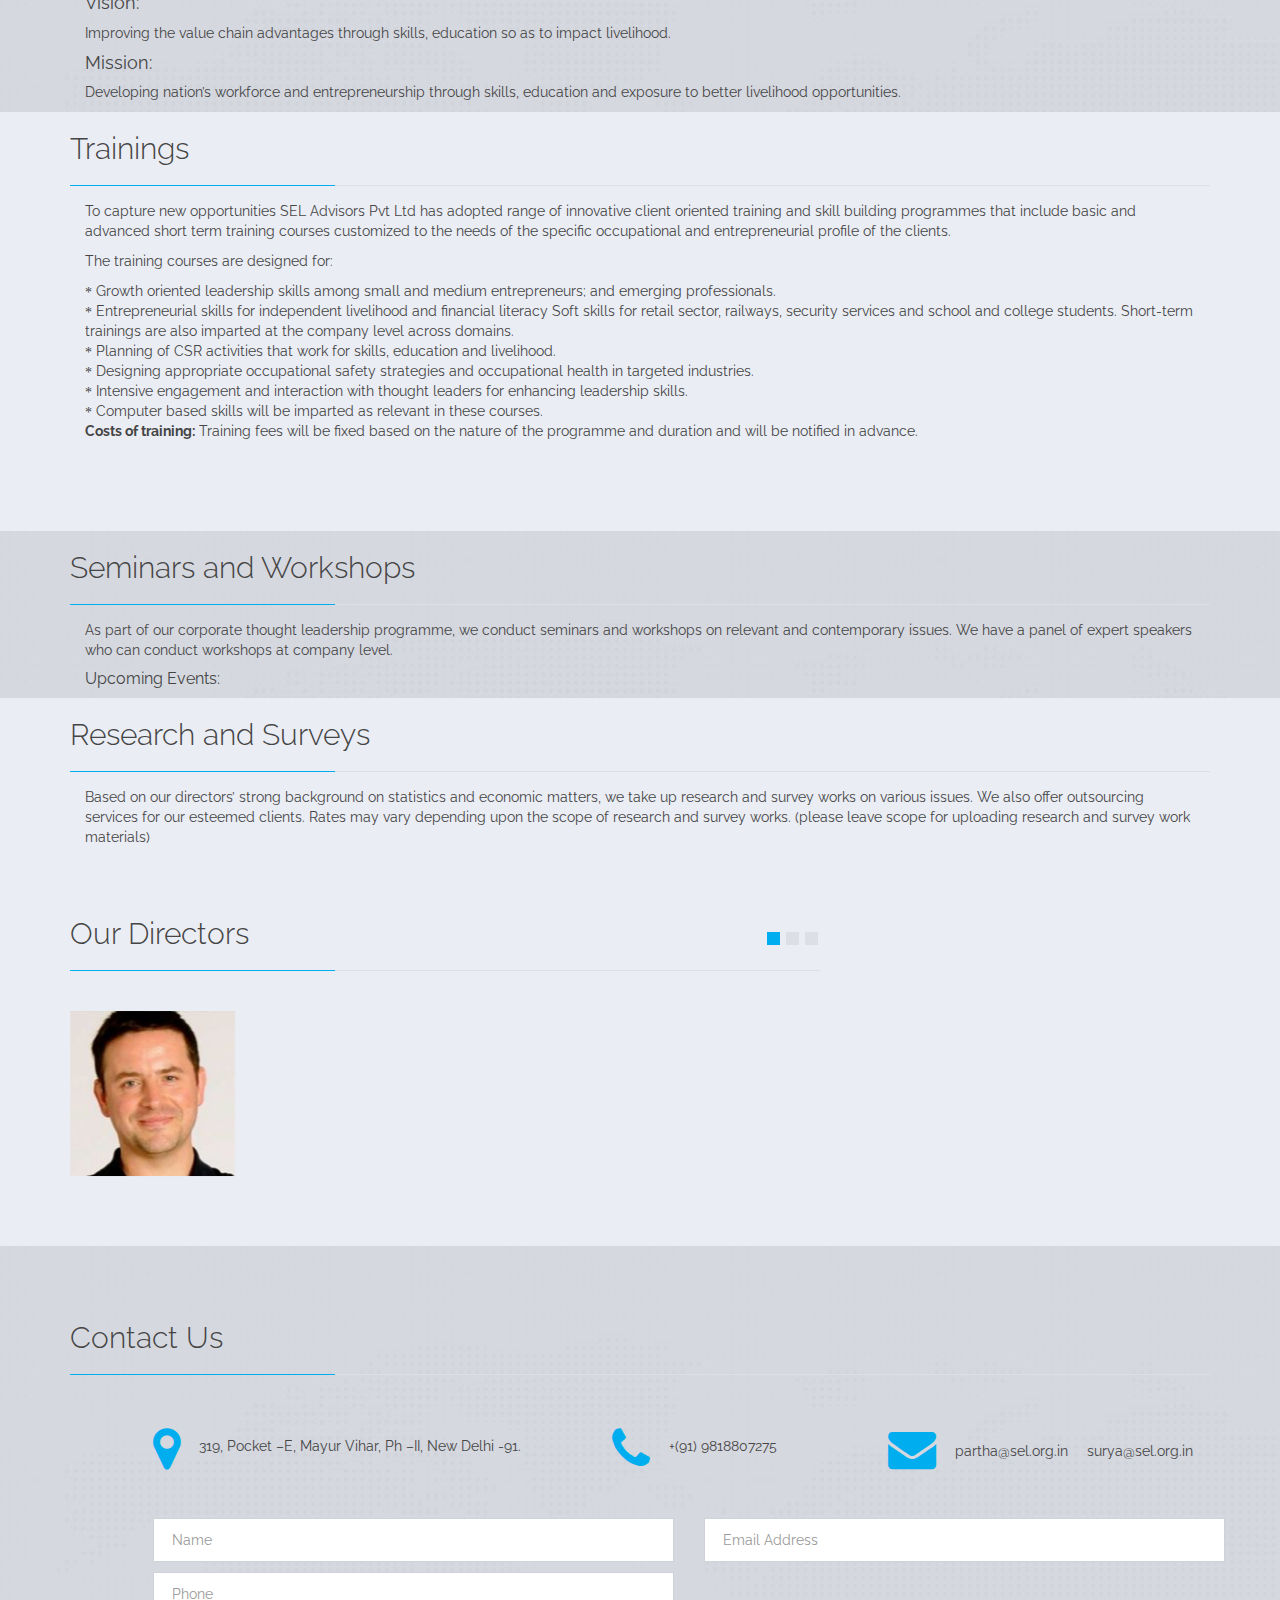
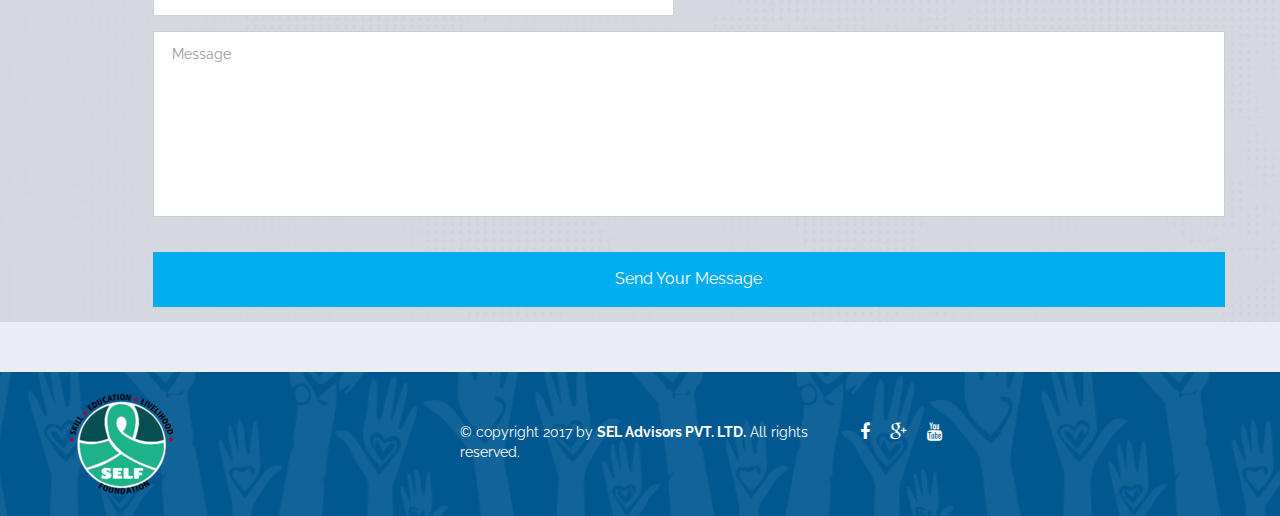
==== commit 471b96fe: "1. email form implemented. 2. spelling mistakes rectified." ====
--- a/index.html
+++ b/index.html
@@ -3,10 +3,10 @@
 <head>
     <meta charset="utf-8">
     <meta name="viewport" content="width=device-width, initial-scale=1.0">
-    <meta name="description" content="Bootstrap Responsive Onepage HTML Template">
+    <meta name="description" content="SEL ADVISORS PVT. LTD.">
     <meta name="author" content="">
 	<!--title-->
-    <title>Humanity | Bootstrap Responsive Onepage HTML Template</title>
+    <title>SEL | SEL ADVISORS PVT. LTD.</title>
 	
 	<!--CSS-->
     <link href="css/bootstrap.min.css" rel="stylesheet">
@@ -26,10 +26,10 @@
 	    <script src="js/respond.min.js"></script>
     <![endif]-->       
     <link rel="shortcut icon" href="http://sel.org.in/images/ico/favicon.png">
-    <link rel="apple-touch-icon-precomposed" sizes="144x144" href="http://demo.themeregion.com/humanity-updated/images/ico/apple-touch-icon-144-precomposed.png">
+    <!--<link rel="apple-touch-icon-precomposed" sizes="144x144" href="http://demo.themeregion.com/humanity-updated/images/ico/apple-touch-icon-144-precomposed.png">
     <link rel="apple-touch-icon-precomposed" sizes="114x114" href="http://demo.themeregion.com/humanity-updated/images/ico/apple-touch-icon-114-precomposed.png">
     <link rel="apple-touch-icon-precomposed" sizes="72x72" href="http://demo.themeregion.com/humanity-updated/images/ico/apple-touch-icon-72-precomposed.png">
-    <link rel="apple-touch-icon-precomposed" href="http://demo.themeregion.com/humanity-updated/images/ico/apple-touch-icon-57-precomposed.png">
+    <link rel="apple-touch-icon-precomposed" href="http://demo.themeregion.com/humanity-updated/images/ico/apple-touch-icon-57-precomposed.png">-->
 </head><!--/head-->
 <body>
 	<!-- Page Loader -->
@@ -80,34 +80,28 @@
 			<div class="carousel-inner">
 				<div class="item active" style="background-image: url(images/home/1.jpg)">
 					<div class="carousel-caption container">
-						<h1 class="animated rollIn">SEL Advisor's Pvt. Ltd.</h1>
-						<p class="animated rollIn">We facilitate skills, education, livelihood.</p>
-						<!--<a href="index.html#who-we-are" id="tohash" class="animated rollIn btn btn-primary">Get Start</a>
-						<a href="https://www.youtube.com/watch?v=oAVtOmhQ5D4" data-gallery="prettyPhoto" class="watch-video"><i class="fa fa-play"></i> Watch Video</a>-->
+						<h1 class="animated rollIn">SEL Advisors Pvt. Ltd.</h1>
+						<p class="animated rollIn">We facilitate Skills. Education. Livelihood .</p>
 					</div>					
 				</div>
 				<div class="item" style="background-image: url(images/home/2.jpg)">
 					<div class="carousel-caption container">
-						<h1 class="animated rollIn">SEL Advisor's Pvt. Ltd.</h1>
-						<p class="animated rollIn">We facilitate skilles, education, livelihood.</p>
+						<h1 class="animated rollIn">SEL Advisors Pvt. Ltd.</h1>
+						<p class="animated rollIn">We facilitate Skills. Education. Livelihood .</p>
+					</div>
+				</div>
+				<div class="item" style="background-image: url(images/home/3.jpg)">
+					<div class="carousel-caption container">
+						<h1 class="animated rollIn">SEL Advisors Pvt. Ltd.</h1>
+						<p class="animated rollIn">We facilitate Skills. Education. Livelihood .</p>
 						<!--<a href="index.html#who-we-are" id="tohash1" class="animated rollIn btn btn-primary">Get Start</a>
 						<a href="https://www.youtube.com/watch?v=oAVtOmhQ5D4" data-gallery="prettyPhoto" class="watch-video"><i class="fa fa-play"></i> Watch Video</a>-->
 					</div>
 				</div>
-				<div class="item" style="background-image: url(images/home/3.jpg)">
-					<div class="carousel-caption container">
-						<h1 class="animated rollIn">SEL Advisor's Pvt. Ltd.</h1>
-						<p class="animated rollIn">We facilitate skilles, education, livelihood.</p>
-						<!--<a href="index.html#who-we-are" id="tohash1" class="animated rollIn btn btn-primary">Get Start</a>
-						<a href="https://www.youtube.com/watch?v=oAVtOmhQ5D4" data-gallery="prettyPhoto" class="watch-video"><i class="fa fa-play"></i> Watch Video</a>-->
-					</div>
-				</div>
 				<div class="item" style="background-image: url(images/home/4.jpg)">
 					<div class="carousel-caption container">
-						<h1 class="animated rollIn">SEL Advisor's Pvt. Ltd.</h1>
-						<p class="animated rollIn">We facilitate skilles, education, livelihood.</p>
-						<!--<a href="index.html#who-we-are" id="tohash1" class="animated rollIn btn btn-primary">Get Start</a>
-						<a href="https://www.youtube.com/watch?v=oAVtOmhQ5D4" data-gallery="prettyPhoto" class="watch-video"><i class="fa fa-play"></i> Watch Video</a>-->
+						<h1 class="animated rollIn">SEL Advisors Pvt. Ltd.</h1>
+						<p class="animated rollIn">We facilitate Skills. Education. Livelihood .</p>
 					</div>
 				</div>
 			</div>	
@@ -338,18 +332,18 @@
 						</div>
 					</div>
 					<div class="contact-form">
-						<form id="contact-form" class="contact-form" name="contact-form" method="post" action="index.html#">
+						<form id="contact-form" class="contact-form" name="contact-form" method="post" action="email\contactus.php">
 							<div class="row">
 								<div class="form-group col-sm-6">
-									<input type="text" name="name" class="form-control" required="required" placeholder="Name">
-									<input type="text" name="company" class="form-control" placeholder="Company">
+									<input type="text" id="contact_name" name="name" class="form-control" required="required" placeholder="Name">
+									<input type="phone" id="contact_phone" name="website" class="form-control"  placeholder="Phone">
+									<!--<input type="text" name="company" class="form-control" placeholder="Company">-->
 								</div>
 								<div class="form-group col-sm-6">
-									<input type="email" name="email" class="form-control" required="required" placeholder="Email Address">
-									<input type="url" name="website" class="form-control"  placeholder="Website">
+									<input type="email" id="contact_email" name="email" class="form-control" required="required" placeholder="Email Address">
 								</div>
 								<div class="form-group col-sm-12">
-									<textarea name="message" id="message" required="required" class="form-control" rows="8" placeholder="Message"></textarea>
+									<textarea id="contact_comments" name="message" required="required" class="form-control" rows="8" placeholder="Message"></textarea>
 								</div> 
 							</div>				                                   
 							<div class="form-group">
--- a/css/main.css
+++ b/css/main.css
@@ -1,12 +1,3 @@
-/*
-  Theme Name: Humanity
-  Theme URL: http://demo.themeregion.com/Humanity
-  Author: ThemeRegion
-  Author URI: http://www.themeregion.com
-  Description: Humanity Responsive HTML Template
-  Version: 1.0
-*/
-
 /*=======================================================================
 [Table of contents]
 =========================================================================
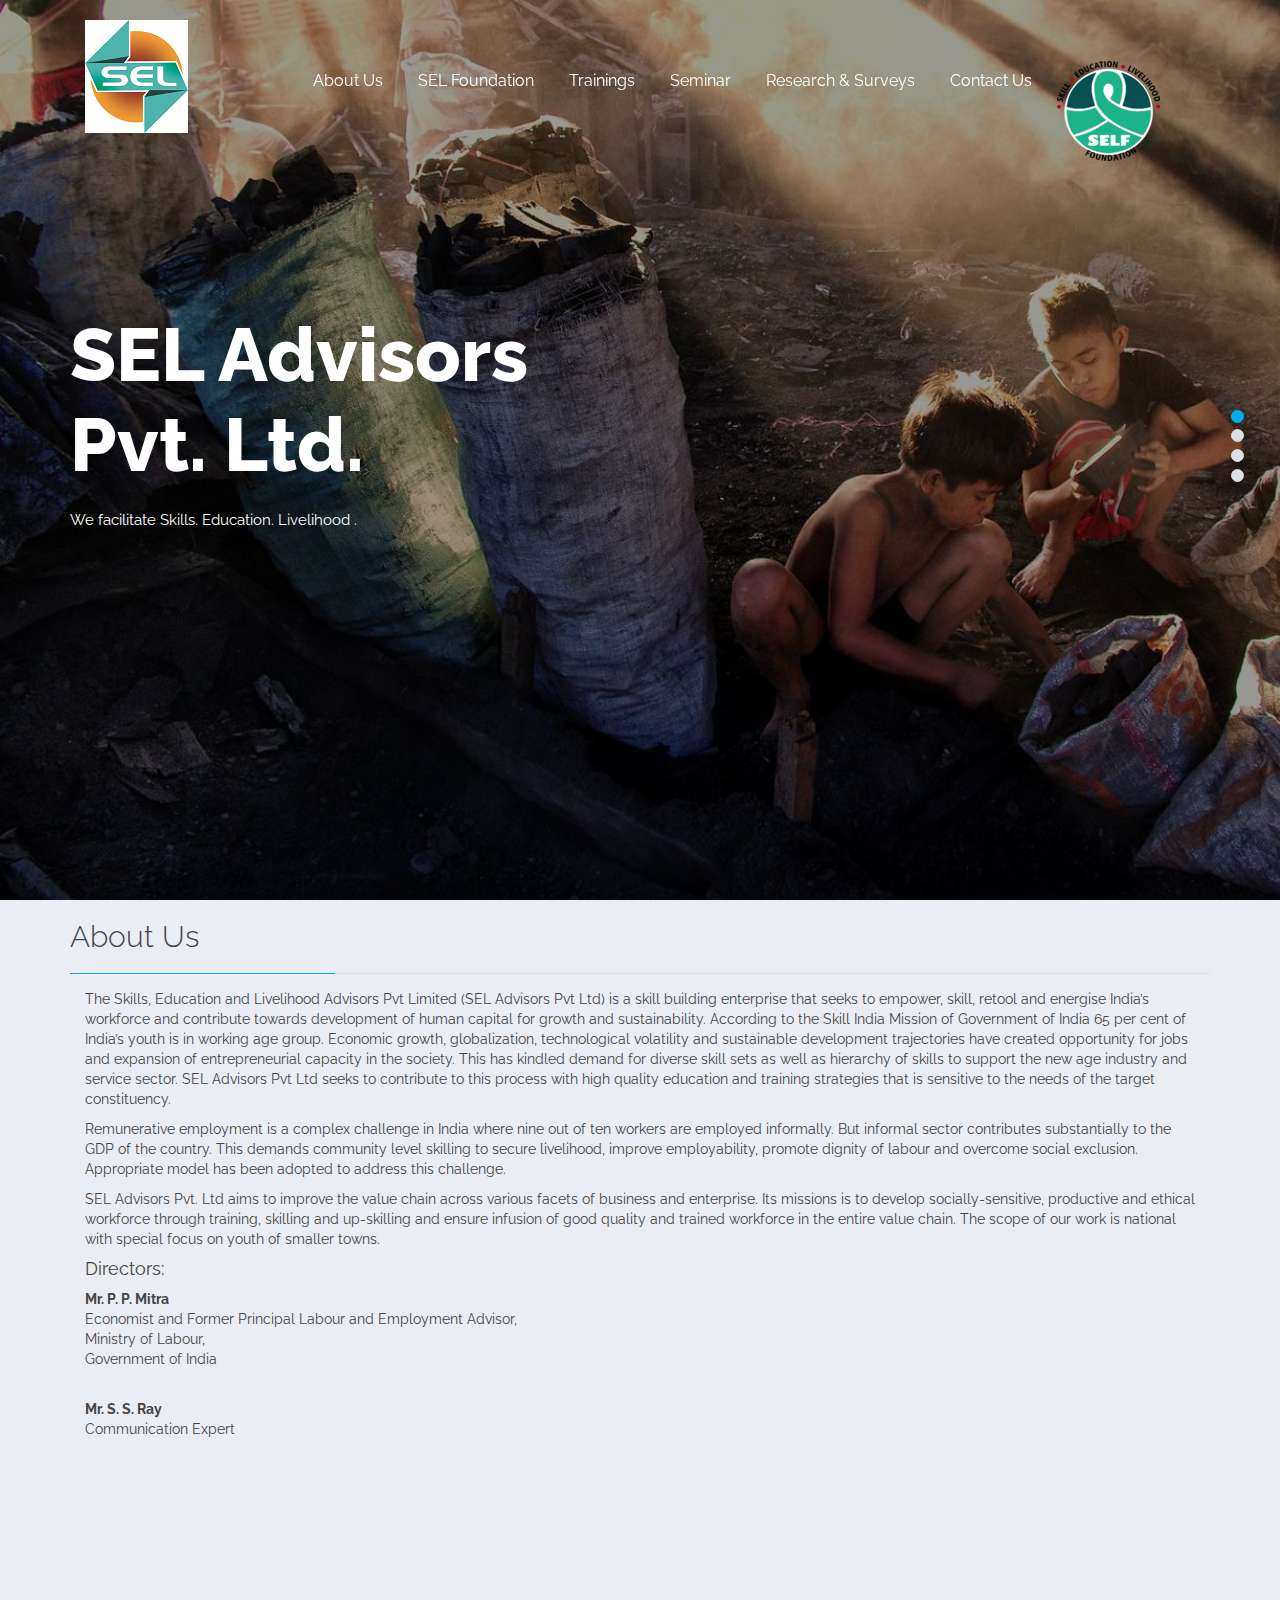
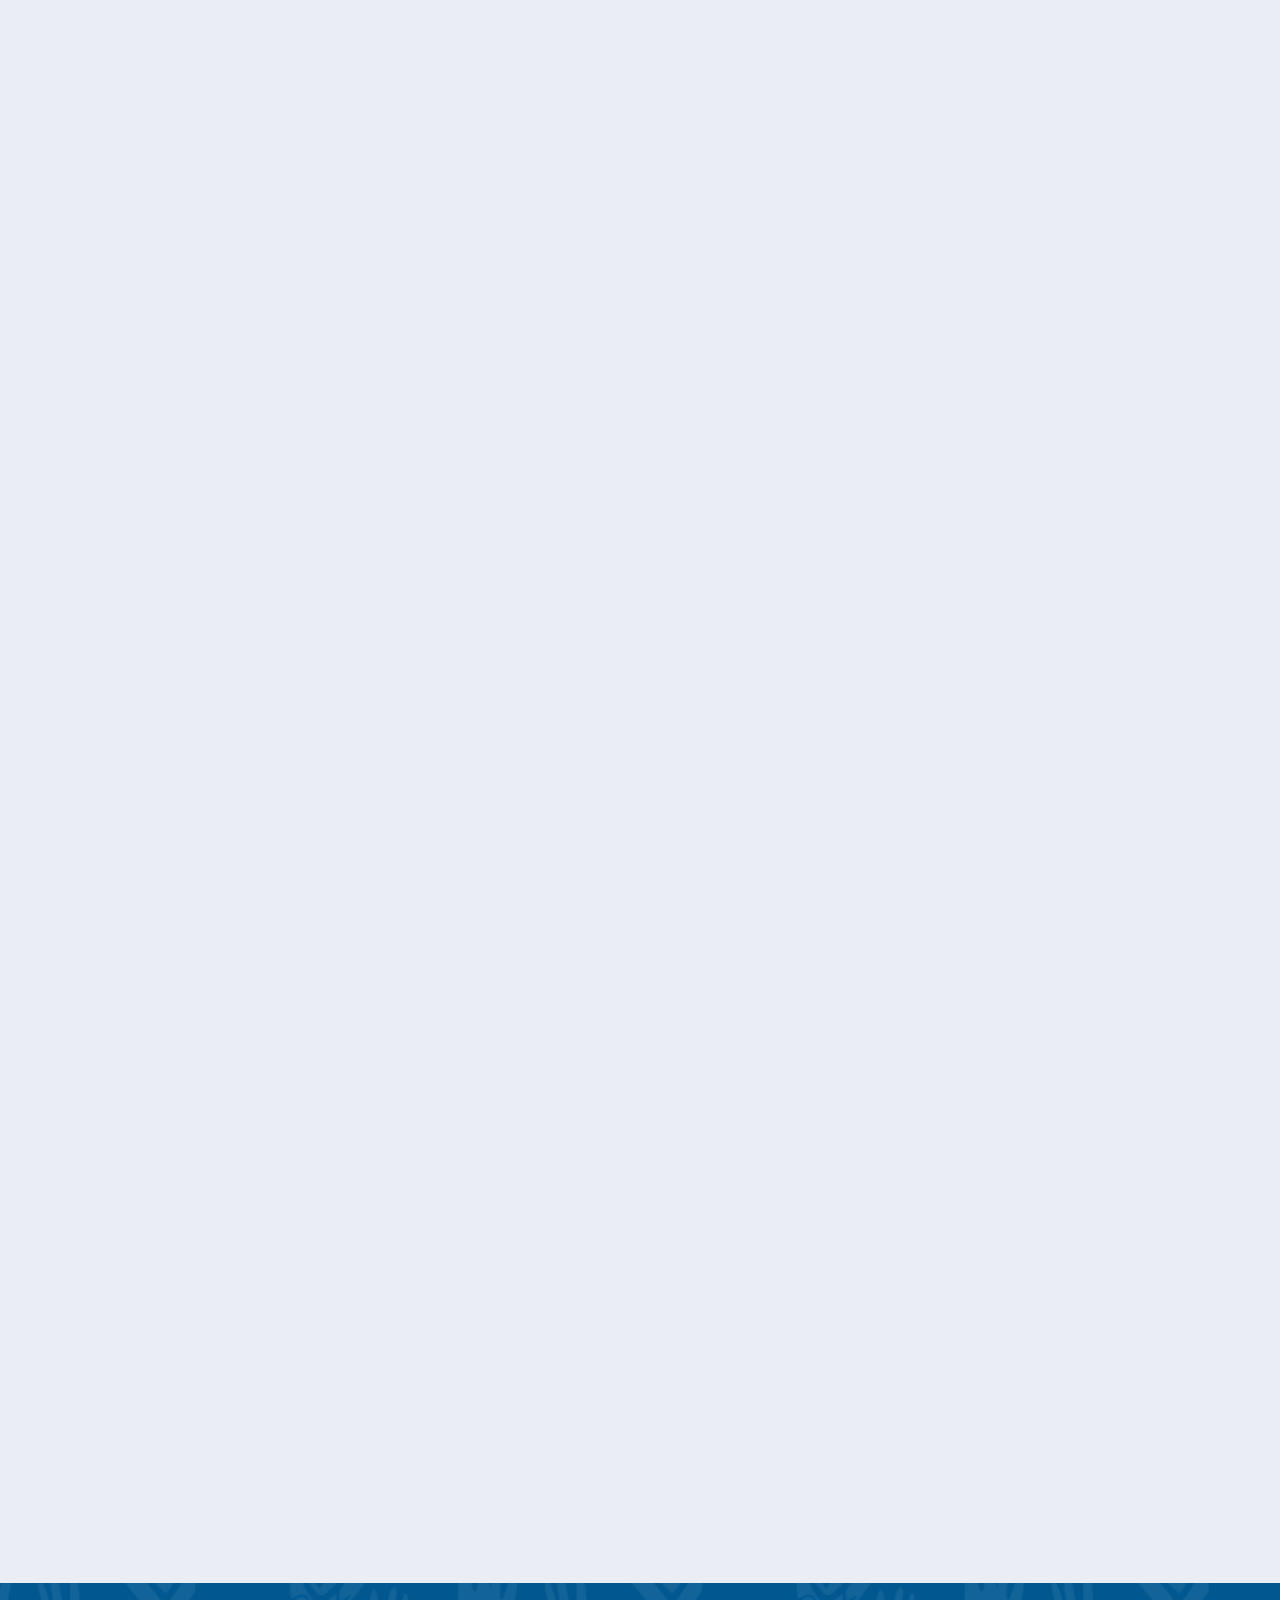
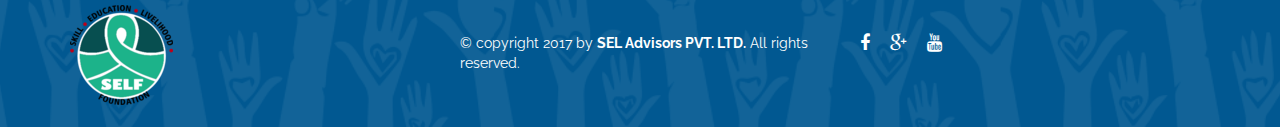
==== commit 7f09f999: "our-members section temporarily removed" ====
--- a/index.html
+++ b/index.html
@@ -258,7 +258,7 @@
 	</div>
 	<!--end/#research-->
 	
-	<div id="our-member" class="wow fadeInRight padding-top-two padding-bottom-two">
+	<!--<div id="our-member" class="wow fadeInRight padding-top-two padding-bottom-two">
 		<div class="container">
 			<div class="row">
 				<div class="col-sm-8">
@@ -292,21 +292,21 @@
 										</div>
 									</div>
 								</div>
-							</div><!--/.item -->
+							</div>&lt;!&ndash;/.item &ndash;&gt;
 						</div>
 					</div>
 				</div>
-				<!--<div class="col-sm-4">
+				&lt;!&ndash;<div class="col-sm-4">
 					<div class="become-volunteer">
 						<img class="img-responsive" src="images/logo-icon.png" alt="" />
 						<h1><span>Become a</span>Volunteer</h1>
 						<p>This last point is important because there are some who advocate for democracy only when they are out of power.</p>
 						<a href="index.html#" class="btn btn-default">Apply Now</a>
 					</div>
-				</div>-->
-			</div>
-		</div>
-	</div><!--/#our-member-->
+				</div>&ndash;&gt;
+			</div>
+		</div>
+	</div>--><!--/#our-member-->
 
 	<!--start/#contact-->
 	<div id="contact" class="even-row wow bounceInUp">
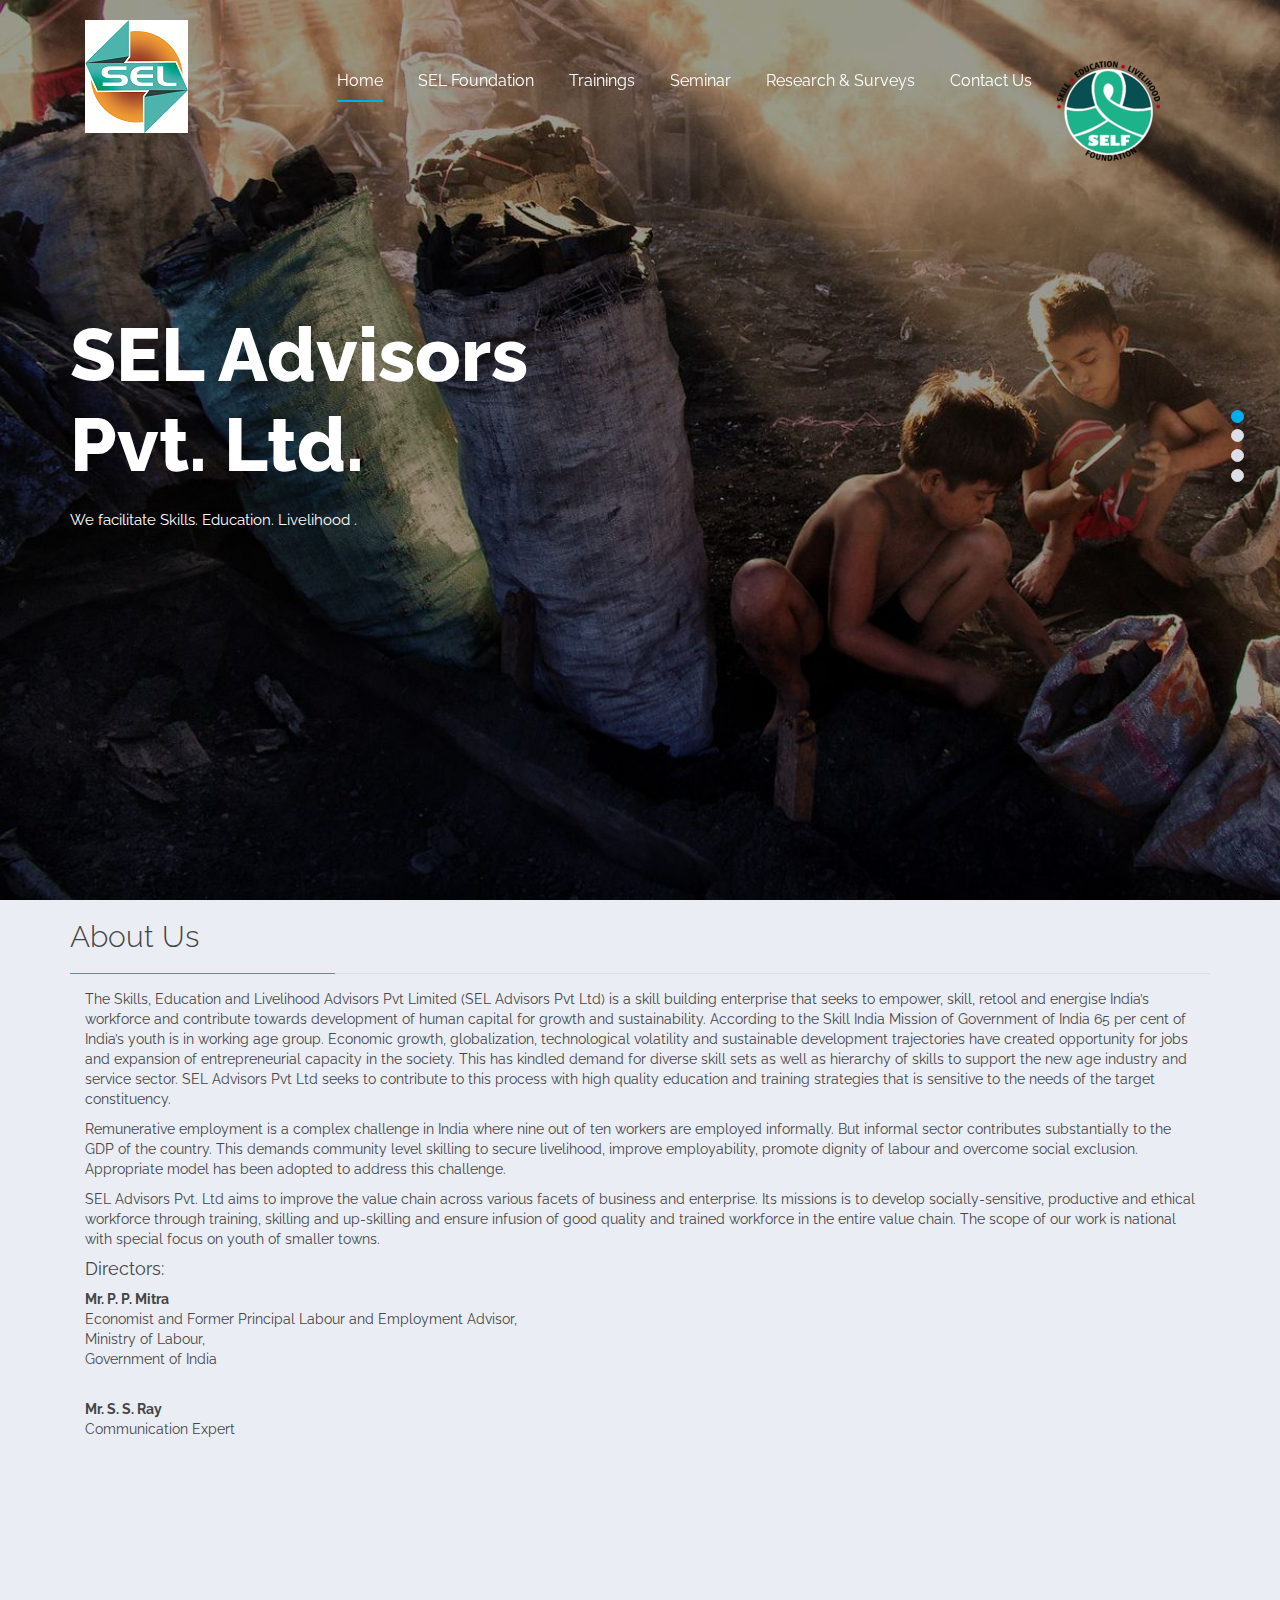
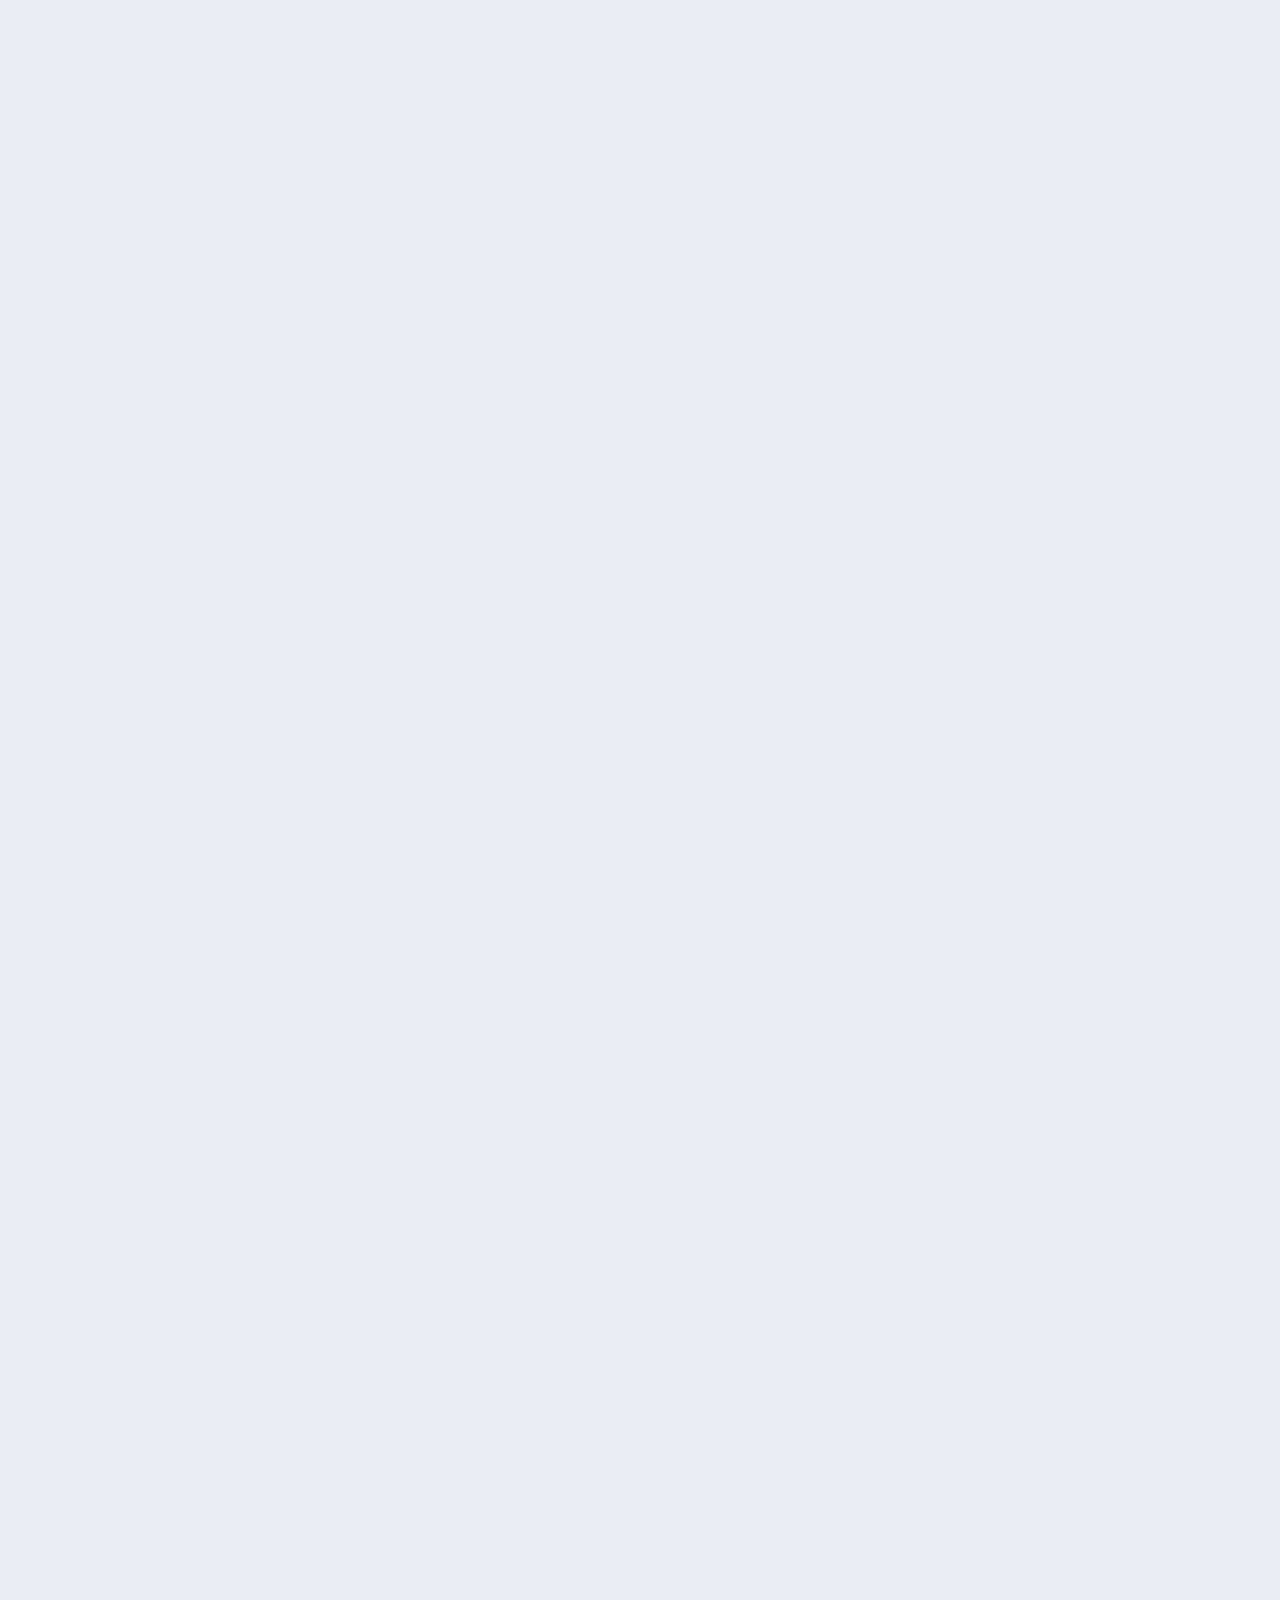
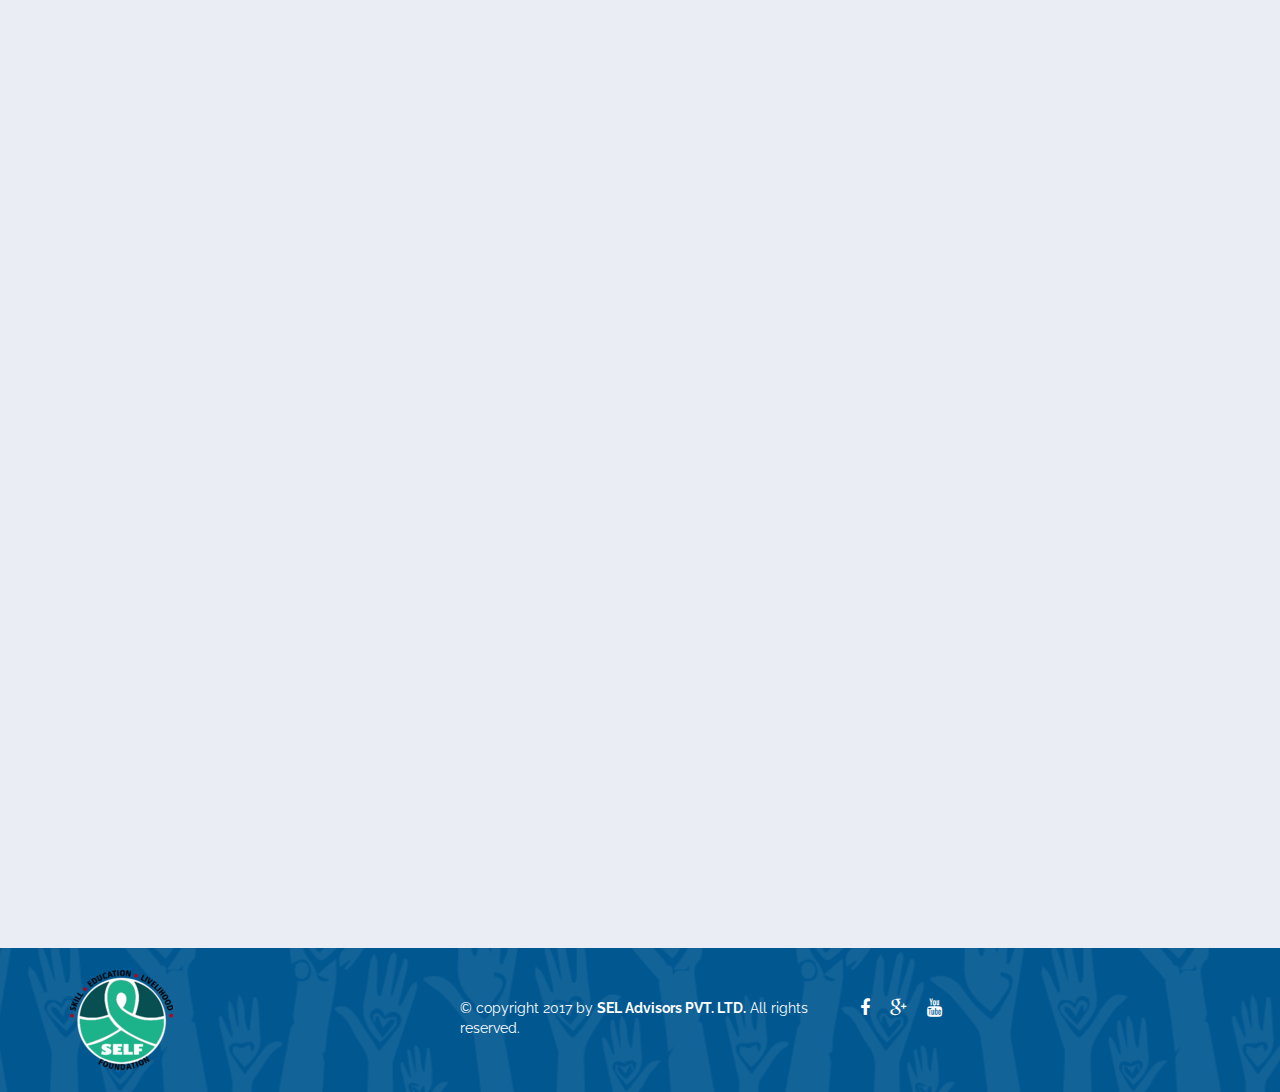
==== commit 480439f2: "updated content into separate pages" ====
--- a/index.html
+++ b/index.html
@@ -56,12 +56,12 @@
 				</div>-->
                 <nav class="collapse navbar-collapse navbar-right">					
                     <ul class="nav navbar-nav">
-						<li><a href="index.html#who-we-are"><span>About Us</span></a></li>
-						<li><a href="index.html#introduction"><span>SEL Foundation</span></a></li>
-                        <li><a href="index.html#training-list"><span>Trainings</span></a></li>
-                        <li><a href="index.html#seminar"><span>Seminar</span></a></li>
-                        <li><a href="index.html#research"><span>Research & Surveys</span></a></li>
-                        <li><a href="index.html#contact"><span>Contact Us</span></a></li>
+						<li class="active"><a href="index.html#who-we-are"><span>Home</span></a></li>
+						<li><a href="sel.html"><span>SEL Foundation</span></a></li>
+						<li><a href="trainings.html"><span>Trainings</span></a></li>
+						<li><a href="seminar.html"><span>Seminar</span></a></li>
+						<li><a href="research.html"><span>Research & Surveys</span></a></li>
+						<li><a href="contact.html"><span>Contact Us</span></a></li>
                     </ul>
 					<img class="img-responsive" style="padding-left:25px" src="images/logo-self-final-1.png" alt="logo">
                 </nav>
--- a/css/main.css
+++ b/css/main.css
@@ -134,6 +134,10 @@
 
 .navbar-toggle .icon-bar {
 	background-color: #fff;
+}
+
+.navbar-section {
+	background-color: #00aeef;
 }
 
 .btn-primary {	
@@ -831,6 +835,42 @@
 #video-section p {
 	max-width:445px;
 }
+
+/*==============================
+=========Research============
+================================*/
+#research {
+	padding-top: 55px;
+	margin-top: 150px;
+}
+
+/*==============================
+=========sel============
+================================*/
+#introduction {
+	padding-top: 55px;
+	margin-top: 150px;
+}
+
+/*==============================
+=========seminar============
+================================*/
+#seminar {
+	padding-top: 55px;
+	margin-top: 150px;
+}
+
+
+/*==============================
+=========training-list============
+================================*/
+#training-list {
+	padding-top: 55px;
+	margin-top: 150px;
+}
+
+
+
 
 /*==============================
 =========Recent-post============
@@ -1285,6 +1325,7 @@
 =====================================*/
 #contact {
 	padding-top:55px;
+	margin-top: 150px;
 }
 
 #contact .section-title {
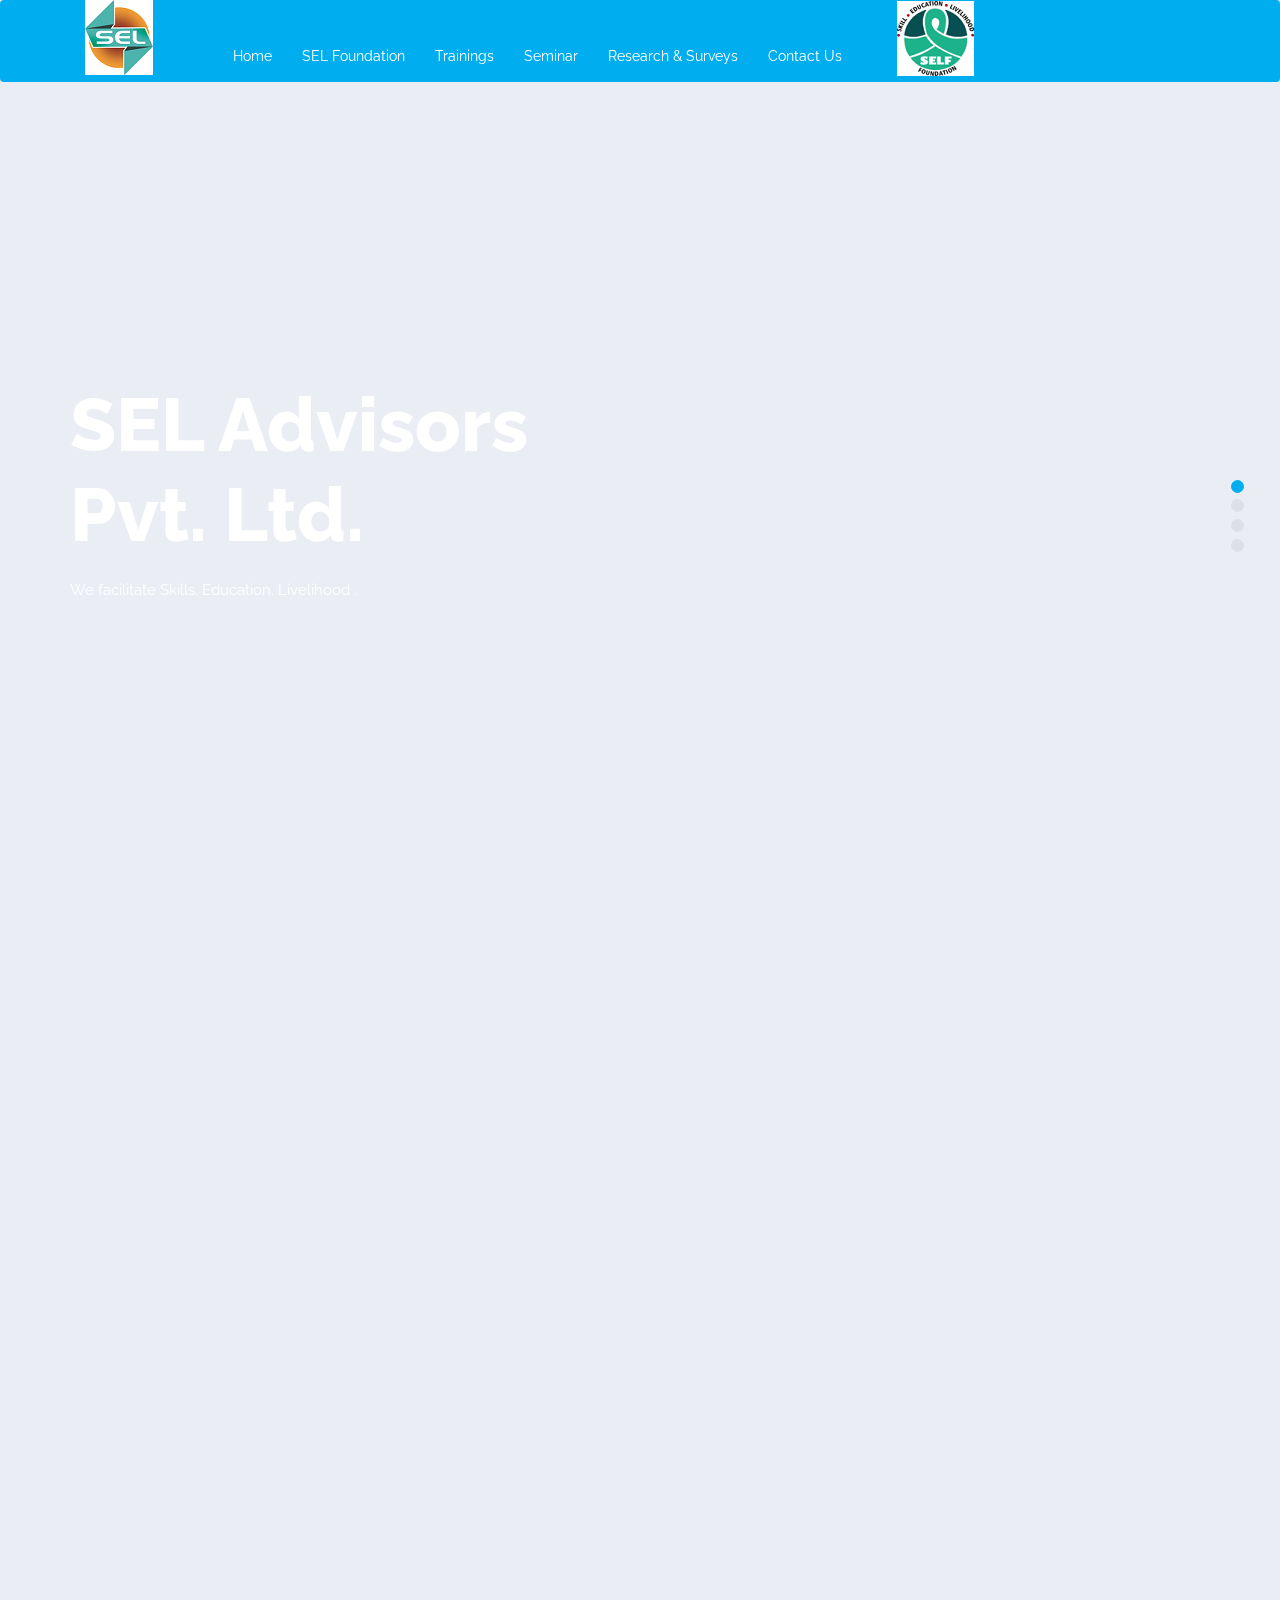
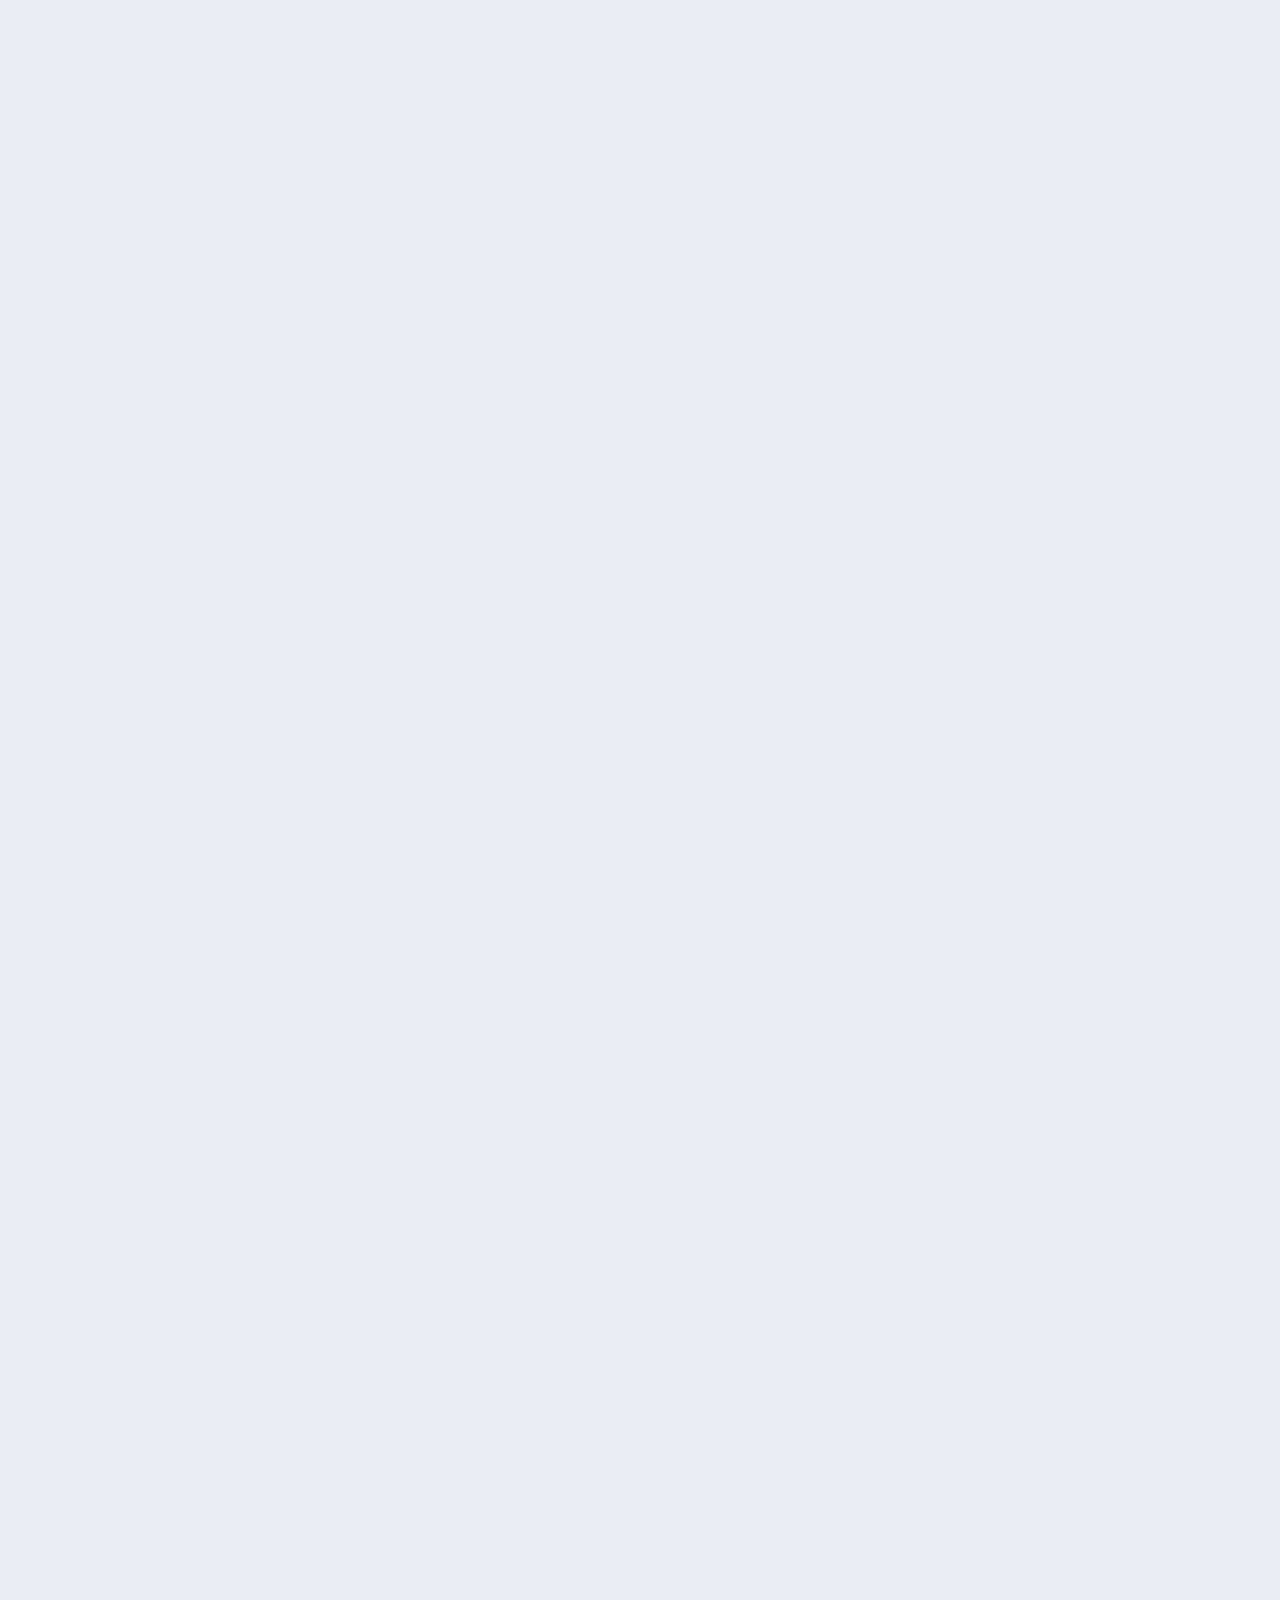
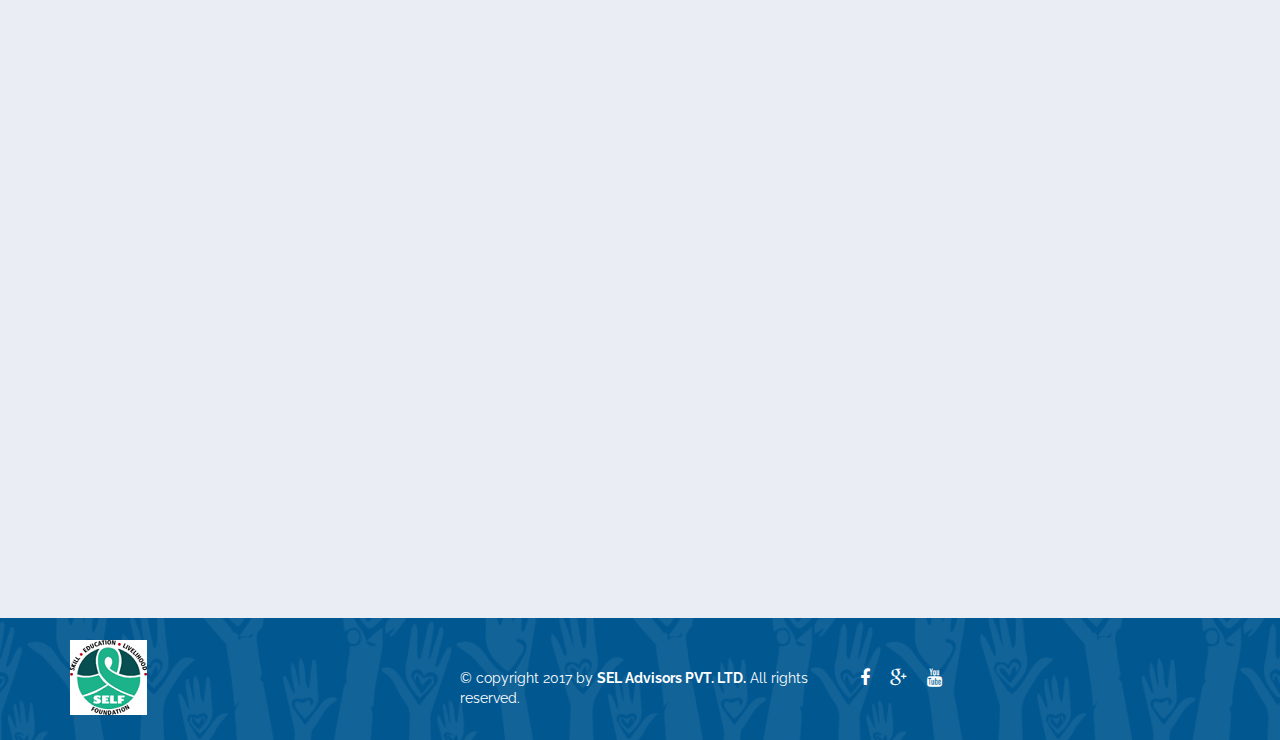
==== commit 8078e25e: "css styling changes" ====
--- a/index.html
+++ b/index.html
@@ -37,7 +37,7 @@
         <div id="loaderImage"></div>
     </div>
 	<header id="navigation">
-        <div class="navbar main-nav" role="banner">
+        <div class="navbar navbar-section main-nav" role="banner">
             <div class="container">
                 <div class="navbar-header">
                     <button type="button" class="navbar-toggle" data-toggle="collapse" data-target=".navbar-collapse">
@@ -47,14 +47,10 @@
                         <span class="icon-bar"></span>
                     </button>
                     <a class="navbar-brand" href="index.html">
-						<h1><img class="img-responsive" src="images/logo-sel.png" alt="logo"></h1>
+						<img class="img-responsive" src="images/logo-sel.png" alt="logo">
                     </a>                    
-                </div>	
-				<!--<div class="top-bar">
-					<span class="contact-mail"><a href="index.html#"><i class="fa fa-envelope-o"></i>contact@sel.org.in</a></span>
-					<span><i class="fa fa-phone"></i> (123) 456-7890</span>
-				</div>-->
-                <nav class="collapse navbar-collapse navbar-right">					
+                </div>
+				<nav class="collapse navbar-collapse navbar-left" style="margin-left: 35px; margin-top: 30px">
                     <ul class="nav navbar-nav">
 						<li class="active"><a href="index.html#who-we-are"><span>Home</span></a></li>
 						<li><a href="sel.html"><span>SEL Foundation</span></a></li>
@@ -63,8 +59,10 @@
 						<li><a href="research.html"><span>Research & Surveys</span></a></li>
 						<li><a href="contact.html"><span>Contact Us</span></a></li>
                     </ul>
+                </nav>
+				<div>
 					<img class="img-responsive" style="padding-left:25px" src="images/logo-self-final-1.png" alt="logo">
-                </nav>
+				</div>
             </div>
         </div>
     </header><!--/#navigation--> 
@@ -78,19 +76,19 @@
 				<li data-target="#main-carousel" data-slide-to="3"></li>
 			</ol>
 			<div class="carousel-inner">
-				<div class="item active" style="background-image: url(images/home/1.jpg)">
+				<div class="item active" style="background-image: url(images/sel/sel1.jpg)">
 					<div class="carousel-caption container">
 						<h1 class="animated rollIn">SEL Advisors Pvt. Ltd.</h1>
 						<p class="animated rollIn">We facilitate Skills. Education. Livelihood .</p>
 					</div>					
 				</div>
-				<div class="item" style="background-image: url(images/home/2.jpg)">
+				<div class="item" style="background-image: url(images/sel/sel2.jpg)">
 					<div class="carousel-caption container">
 						<h1 class="animated rollIn">SEL Advisors Pvt. Ltd.</h1>
 						<p class="animated rollIn">We facilitate Skills. Education. Livelihood .</p>
 					</div>
 				</div>
-				<div class="item" style="background-image: url(images/home/3.jpg)">
+				<div class="item" style="background-image: url(images/sel/sel3.jpg)">
 					<div class="carousel-caption container">
 						<h1 class="animated rollIn">SEL Advisors Pvt. Ltd.</h1>
 						<p class="animated rollIn">We facilitate Skills. Education. Livelihood .</p>
@@ -98,7 +96,7 @@
 						<a href="https://www.youtube.com/watch?v=oAVtOmhQ5D4" data-gallery="prettyPhoto" class="watch-video"><i class="fa fa-play"></i> Watch Video</a>-->
 					</div>
 				</div>
-				<div class="item" style="background-image: url(images/home/4.jpg)">
+				<div class="item" style="background-image: url(images/sel/sel4.jpg)">
 					<div class="carousel-caption container">
 						<h1 class="animated rollIn">SEL Advisors Pvt. Ltd.</h1>
 						<p class="animated rollIn">We facilitate Skills. Education. Livelihood .</p>
--- a/css/main.css
+++ b/css/main.css
@@ -276,7 +276,7 @@
 }
 
 #navigation .navbar-right {
-	margin-top: 60px;
+	margin-top: 30px;
 	margin-right: 35px;
 }
 
@@ -841,7 +841,7 @@
 ================================*/
 #research {
 	padding-top: 55px;
-	margin-top: 150px;
+	margin-top: 70px;
 }
 
 /*==============================
@@ -849,7 +849,7 @@
 ================================*/
 #introduction {
 	padding-top: 55px;
-	margin-top: 150px;
+	margin-top: 70px;
 }
 
 /*==============================
@@ -857,7 +857,7 @@
 ================================*/
 #seminar {
 	padding-top: 55px;
-	margin-top: 150px;
+	margin-top: 70px;
 }
 
 
@@ -866,10 +866,15 @@
 ================================*/
 #training-list {
 	padding-top: 55px;
-	margin-top: 150px;
-}
-
-
+	margin-top: 70px;
+}
+
+/*==============================
+=========carousel============
+================================*/
+#carousel-wrapper {
+	margin-top: 70px;
+}
 
 
 /*==============================
@@ -1325,7 +1330,7 @@
 =====================================*/
 #contact {
 	padding-top:55px;
-	margin-top: 150px;
+	margin-top: 70px;
 }
 
 #contact .section-title {
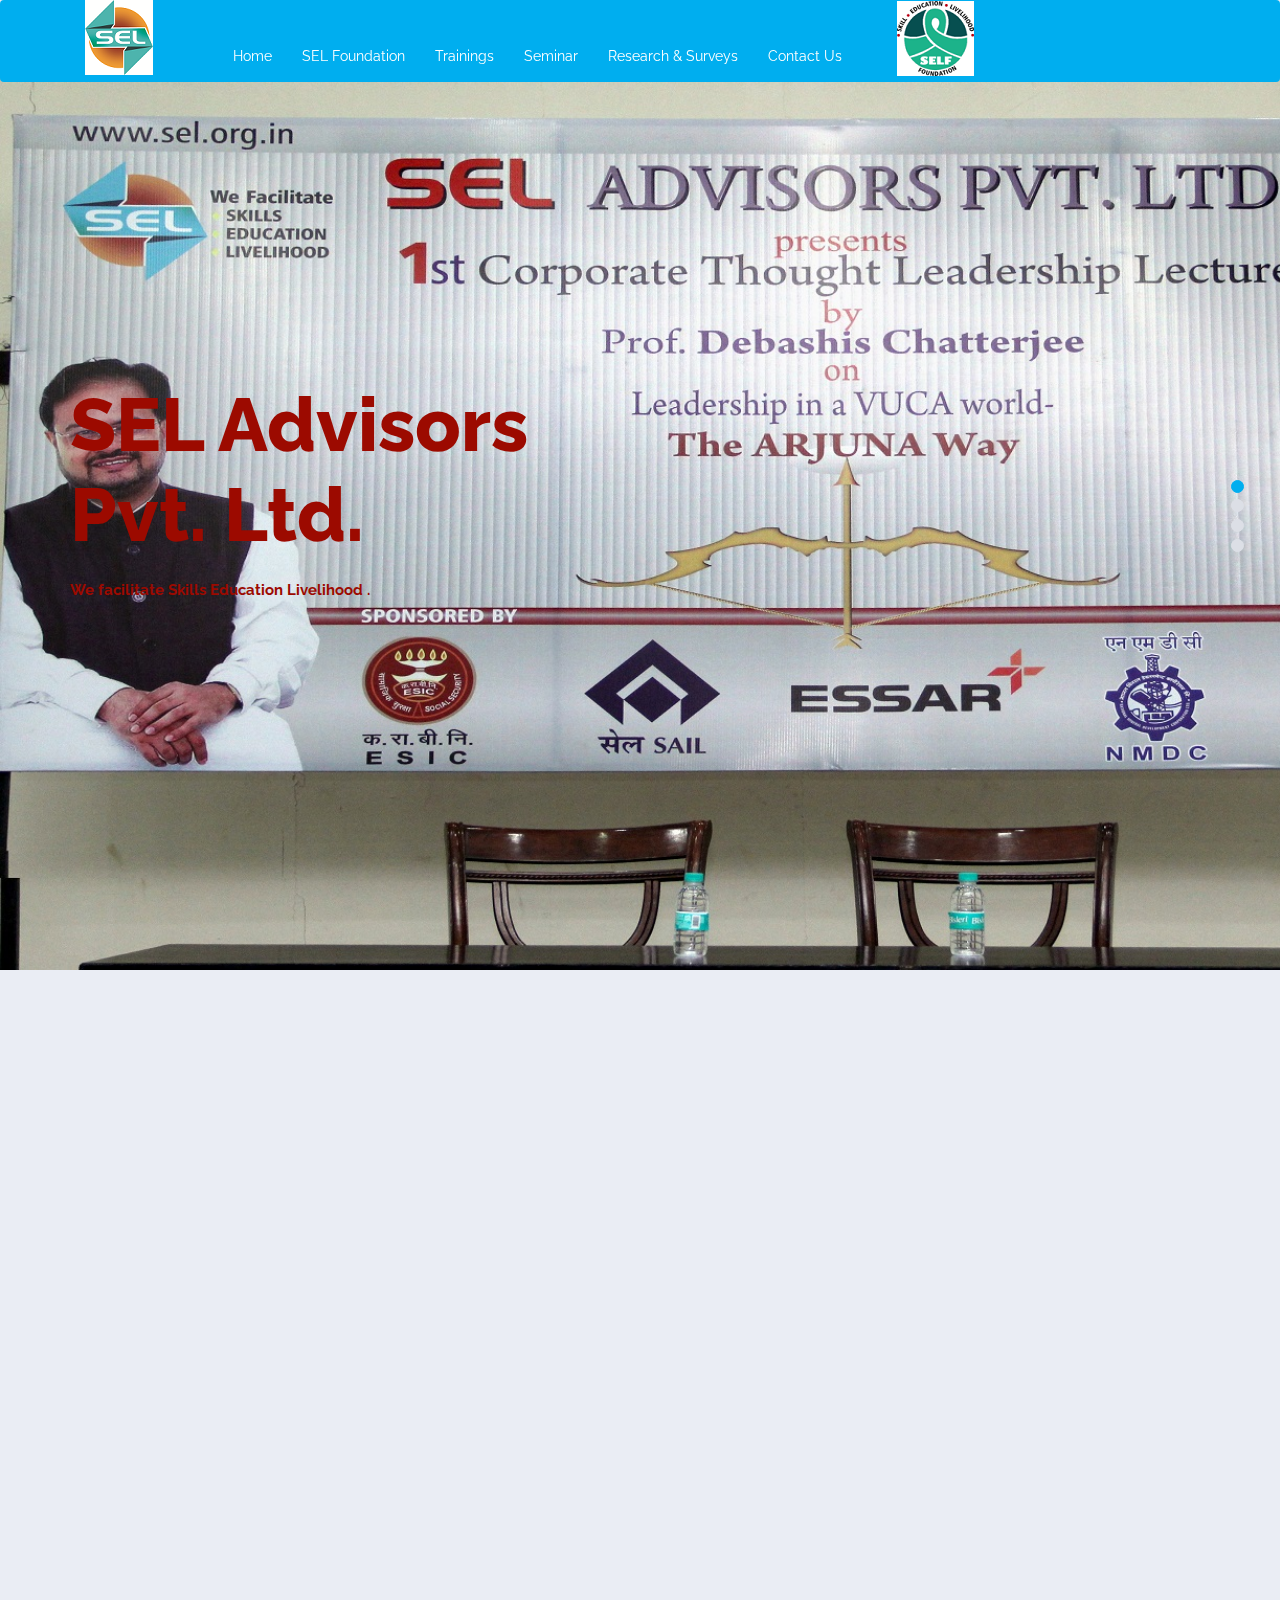
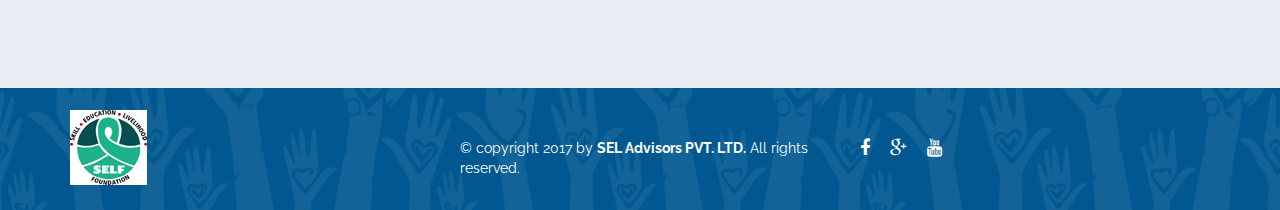
==== commit dc9fcd23: "content updated" ====
--- a/index.html
+++ b/index.html
@@ -79,19 +79,31 @@
 				<div class="item active" style="background-image: url(images/sel/sel1.jpg)">
 					<div class="carousel-caption container">
 						<h1 class="animated rollIn">SEL Advisors Pvt. Ltd.</h1>
-						<p class="animated rollIn">We facilitate Skills. Education. Livelihood .</p>
+						<p class="animated rollIn"><b>We facilitate Skills Education Livelihood .</b></p>
 					</div>					
 				</div>
+				<div class="item" style="background-image: url(images/sel/sel5.jpg)">
+					<div class="carousel-caption container">
+						<h1 class="animated rollIn">SEL Advisors Pvt. Ltd.</h1>
+						<p class="animated rollIn"><b>We facilitate Skills Education Livelihood .</b></p>
+					</div>
+				</div>
+				<div class="item" style="background-image: url(images/sel/sel6.jpg)">
+					<div class="carousel-caption container">
+						<h1 class="animated rollIn">SEL Advisors Pvt. Ltd.</h1>
+						<p class="animated rollIn"><b>We facilitate Skills Education Livelihood .</b></p>
+					</div>
+				</div>
 				<div class="item" style="background-image: url(images/sel/sel2.jpg)">
 					<div class="carousel-caption container">
 						<h1 class="animated rollIn">SEL Advisors Pvt. Ltd.</h1>
-						<p class="animated rollIn">We facilitate Skills. Education. Livelihood .</p>
+						<p class="animated rollIn"><b>We facilitate Skills Education Livelihood .</b></p>
 					</div>
 				</div>
 				<div class="item" style="background-image: url(images/sel/sel3.jpg)">
 					<div class="carousel-caption container">
 						<h1 class="animated rollIn">SEL Advisors Pvt. Ltd.</h1>
-						<p class="animated rollIn">We facilitate Skills. Education. Livelihood .</p>
+						<p class="animated rollIn"><b>We facilitate Skills Education Livelihood .</b></p>
 						<!--<a href="index.html#who-we-are" id="tohash1" class="animated rollIn btn btn-primary">Get Start</a>
 						<a href="https://www.youtube.com/watch?v=oAVtOmhQ5D4" data-gallery="prettyPhoto" class="watch-video"><i class="fa fa-play"></i> Watch Video</a>-->
 					</div>
@@ -116,7 +128,7 @@
 				<p>
 					The Skills, Education and Livelihood Advisors Pvt Limited (SEL Advisors Pvt Ltd) is a skill building enterprise that seeks to empower,
 					skill, retool and energise India’s workforce and contribute towards development of human capital for growth and sustainability.
-					According to the Skill India Mission of Government of India 65 per cent of India’s youth is in working age group. Economic growth, globalization,
+					According to the Skill India Mission of Government of India, 65 per cent of India’s youth is in working age group. Economic growth, globalization,
 					technological volatility and sustainable development trajectories have created opportunity for jobs and expansion of entrepreneurial capacity in the society.
 					This has kindled demand for diverse skill sets as well as hierarchy of skills to support the new age industry and service sector. SEL Advisors Pvt Ltd seeks to
 					contribute to this process with high quality education and training strategies that is sensitive to the needs of the target constituency.
@@ -130,6 +142,15 @@
 					SEL Advisors Pvt. Ltd aims to improve the value chain across various facets of business and enterprise.
 					Its missions is to develop socially-sensitive, productive and ethical workforce through training, skilling and up-skilling and
 					ensure infusion of good quality and trained workforce in the entire value chain. The scope of our work is national with special focus on youth of smaller towns.
+				</p>
+
+				<h4>Vision:</h4>
+				<p>
+					Improving the value chain advantages through skills, education so as to impact livelihood.
+				</p>
+				<h4>Mission:</h4>
+				<p>
+					Developing nation’s workforce and entrepreneurship through skills, education and exposure to better livelihood opportunities.
 				</p>
 
 				<h4>Directors:</h4>
@@ -148,212 +169,6 @@
 		</div>
 	</div>
 	<!--end/#who-we-are-->
-
-	<!--start/#introduction-->
-	<div id="introduction" class="even-row wow fadeInRight ">
-		<div class="container">
-			<div class="section-title">
-				<h1>SEL Foundation</h1>
-			</div>
-			<div class="col-sm-12">
-				<p>
-					SEL Foundation is our non-profit entity that aims to build skill literacy among the poor and the disadvantaged for livelihood security.
-					We also help corporate entities channelise CSR funds and donor grants in the areas of skills, education and livelihood.
-				</p>
-				<h4>Vision:</h4>
-				<p>
-					Improving the value chain advantages through skills, education so as to impact livelihood.
-				</p>
-				<h4>Mission:</h4>
-				<p>
-					Developing nation’s workforce and entrepreneurship through skills, education and exposure to better livelihood opportunities.
-				</p>
-			</div>
-		</div>
-	</div>
-	<!--end/#introduction-->
-
-	<!--start/#training-list-->
-	<div id="training-list" class="wow fadeInLeft padding-bottom">
-		<div class="container">	
-			<div class="section-title">
-				<h1>Trainings</h1>
-			</div>
-			<div class="col-sm-12">
-				<p>
-					To capture new opportunities SEL Advisors Pvt Ltd has adopted range of innovative client oriented training and skill building programmes
-					that include basic and advanced short term training courses customized to the needs of the specific occupational and entrepreneurial profile of the clients.
-				</p>
-				<p>
-					The training courses are designed for:
-				</p>
-				<ul class="training-list">
-					<li>
-						<span class="glyphicon glyphicon-asterisk"></span>
-						Growth oriented leadership skills among small and medium entrepreneurs; and emerging professionals.
-					</li>
-					<li>
-						<span class="glyphicon glyphicon-asterisk"></span>
-						Entrepreneurial skills for independent livelihood and financial literacy
-						Soft skills for retail sector, railways, security services and school and college students.
-						Short-term trainings are also imparted at the company level across domains.
-					</li>
-					<li>
-						<span class="glyphicon glyphicon-asterisk"></span>
-						Planning of CSR activities that work for skills, education and livelihood.
-					</li>
-					<li>
-						<span class="glyphicon glyphicon-asterisk"></span>
-						Designing appropriate occupational safety strategies and occupational health in targeted industries.
-					</li>
-					<li>
-						<span class="glyphicon glyphicon-asterisk"></span>
-						Intensive engagement and interaction with thought leaders for enhancing leadership skills.
-					</li>
-					<li>
-						<span class="glyphicon glyphicon-asterisk"></span>
-						Computer based skills will be imparted as relevant in these courses.
-					</li>
-				</ul>
-				<p>
-					<b>Costs of training:</b> Training fees will be fixed based on the nature of the programme and duration and will be notified in advance.
-				</p>
-			</div>
-		</div>
-	</div><!--end/#training-list-->
-
-	<!--start/#seminar-->
-	<div id="seminar" class="even-row wow fadeInRight">
-		<div class="container">
-			<div class="section-title">
-				<h1>Seminars and Workshops</h1>
-			</div>
-			<div class="col-sm-12">
-				<p>
-					As part of our corporate thought leadership programme, we conduct seminars and workshops on relevant and contemporary issues.
-					We have a panel of expert speakers who can conduct workshops at company level.
-				</p>
-				<h5>Upcoming Events:</h5>
-			</div>
-		</div>
-	</div>
-	<!--end/#seminar-->
-
-	<!--start/#research-->
-	<div id="research" class="wow fadeInLeft">
-		<div class="container">
-			<div class="section-title">
-				<h1>Research and Surveys</h1>
-			</div>
-			<div class="col-sm-12">
-				<p>
-					Based on our directors’ strong background on statistics and economic matters, we take up research and survey works on various issues. We also offer outsourcing services for our esteemed clients.
-					Rates may vary depending upon the scope of research and survey works.
-					(please leave scope for uploading research and survey work materials)
-				</p>
-			</div>
-		</div>
-	</div>
-	<!--end/#research-->
-	
-	<!--<div id="our-member" class="wow fadeInRight padding-top-two padding-bottom-two">
-		<div class="container">
-			<div class="row">
-				<div class="col-sm-8">
-					<div class="section-title">
-						<h1>Our Directors</h1>
-					</div>
-					<div id="member-carousel" class="carousel slide" data-ride="carousel">
-						<ol class="carousel-indicators">
-							<li data-target="#member-carousel" data-slide-to="0" class="active"></li>
-							<li data-target="#member-carousel" data-slide-to="1"></li>
-							<li data-target="#member-carousel" data-slide-to="2"></li>
-						</ol>
-						<div class="carousel-inner">
-							<div class="item active">
-								<div class="row">
-									<div class="col-sm-4 col-md-3">
-										<div class="single-member">
-											<div class="member-image">
-												<img class="img-responsive" src="images/member/member1.jpg" alt="" />
-												<div class="member-info">
-													<p class="lead">Mr. P. P. Mitra</p>
-													<p>Economist and Former Principal Labour and Employment Advisor,</p>
-													<ul>
-														<li><a href="index.html#"><i class="fa fa-facebook"></i></a></li>
-														<li><a href="index.html#"><i class="fa fa-twitter"></i></a></li>
-														<li><a href="index.html#"><i class="fa fa-google-plus"></i></a></li>
-														<li><a href="index.html#"><i class="fa fa-linkedin"></i></a></li>
-													</ul>
-												</div>
-											</div>
-										</div>
-									</div>
-								</div>
-							</div>&lt;!&ndash;/.item &ndash;&gt;
-						</div>
-					</div>
-				</div>
-				&lt;!&ndash;<div class="col-sm-4">
-					<div class="become-volunteer">
-						<img class="img-responsive" src="images/logo-icon.png" alt="" />
-						<h1><span>Become a</span>Volunteer</h1>
-						<p>This last point is important because there are some who advocate for democracy only when they are out of power.</p>
-						<a href="index.html#" class="btn btn-default">Apply Now</a>
-					</div>
-				</div>&ndash;&gt;
-			</div>
-		</div>
-	</div>--><!--/#our-member-->
-
-	<!--start/#contact-->
-	<div id="contact" class="even-row wow bounceInUp">
-		<div class="container">
-			<div class="section-title">
-				<h1>Contact Us</h1>
-			</div>
-			<div class="row">
-				<div class="col-sm-15 col-sm-offset-1">
-					<div class="row contact-details">
-						<div class="col-sm-5">
-							<span><i class="fa fa-map-marker"></i></span>
-							<p class="contact-info">319, Pocket –E, Mayur Vihar, Ph –II, New Delhi -91.</p>
-						</div>
-						<div class="col-sm-3">
-							<span><i class="fa fa-phone"></i></span>
-							<p class="contact-info">+(91) 9818807275 </p>
-						</div>
-						<div class="col-sm-4">
-							<span><i class="fa fa-envelope"></i></span>
-							<a class="contact-info" href="index.html#">partha@sel.org.in</a>
-							<a class="contact-info" href="index.html#">surya@sel.org.in </a>
-						</div>
-					</div>
-					<div class="contact-form">
-						<form id="contact-form" class="contact-form" name="contact-form" method="post" action="email\contactus.php">
-							<div class="row">
-								<div class="form-group col-sm-6">
-									<input type="text" id="contact_name" name="name" class="form-control" required="required" placeholder="Name">
-									<input type="phone" id="contact_phone" name="website" class="form-control"  placeholder="Phone">
-									<!--<input type="text" name="company" class="form-control" placeholder="Company">-->
-								</div>
-								<div class="form-group col-sm-6">
-									<input type="email" id="contact_email" name="email" class="form-control" required="required" placeholder="Email Address">
-								</div>
-								<div class="form-group col-sm-12">
-									<textarea id="contact_comments" name="message" required="required" class="form-control" rows="8" placeholder="Message"></textarea>
-								</div> 
-							</div>				                                   
-							<div class="form-group">
-								<button type="submit" class="btn btn-primary">Send Your Message</button>
-							</div>
-						</form>	
-					</div>
-				</div>
-			</div>
-		</div>
-	</div>
-	<!--end/#contact-->
 	
 	<footer id="footer">
 		<div class="container">
--- a/css/main.css
+++ b/css/main.css
@@ -425,6 +425,15 @@
 #main-carousel .item {
 	background-size:cover;
 	background-repeat:no-repeat;
+}
+
+#main-carousel h1{
+	/*color:#ef8700;*/
+	color:#9c0a00;
+}
+
+#main-carousel p{
+	color:#9c0a00;
 }
 
 .carousel-caption {
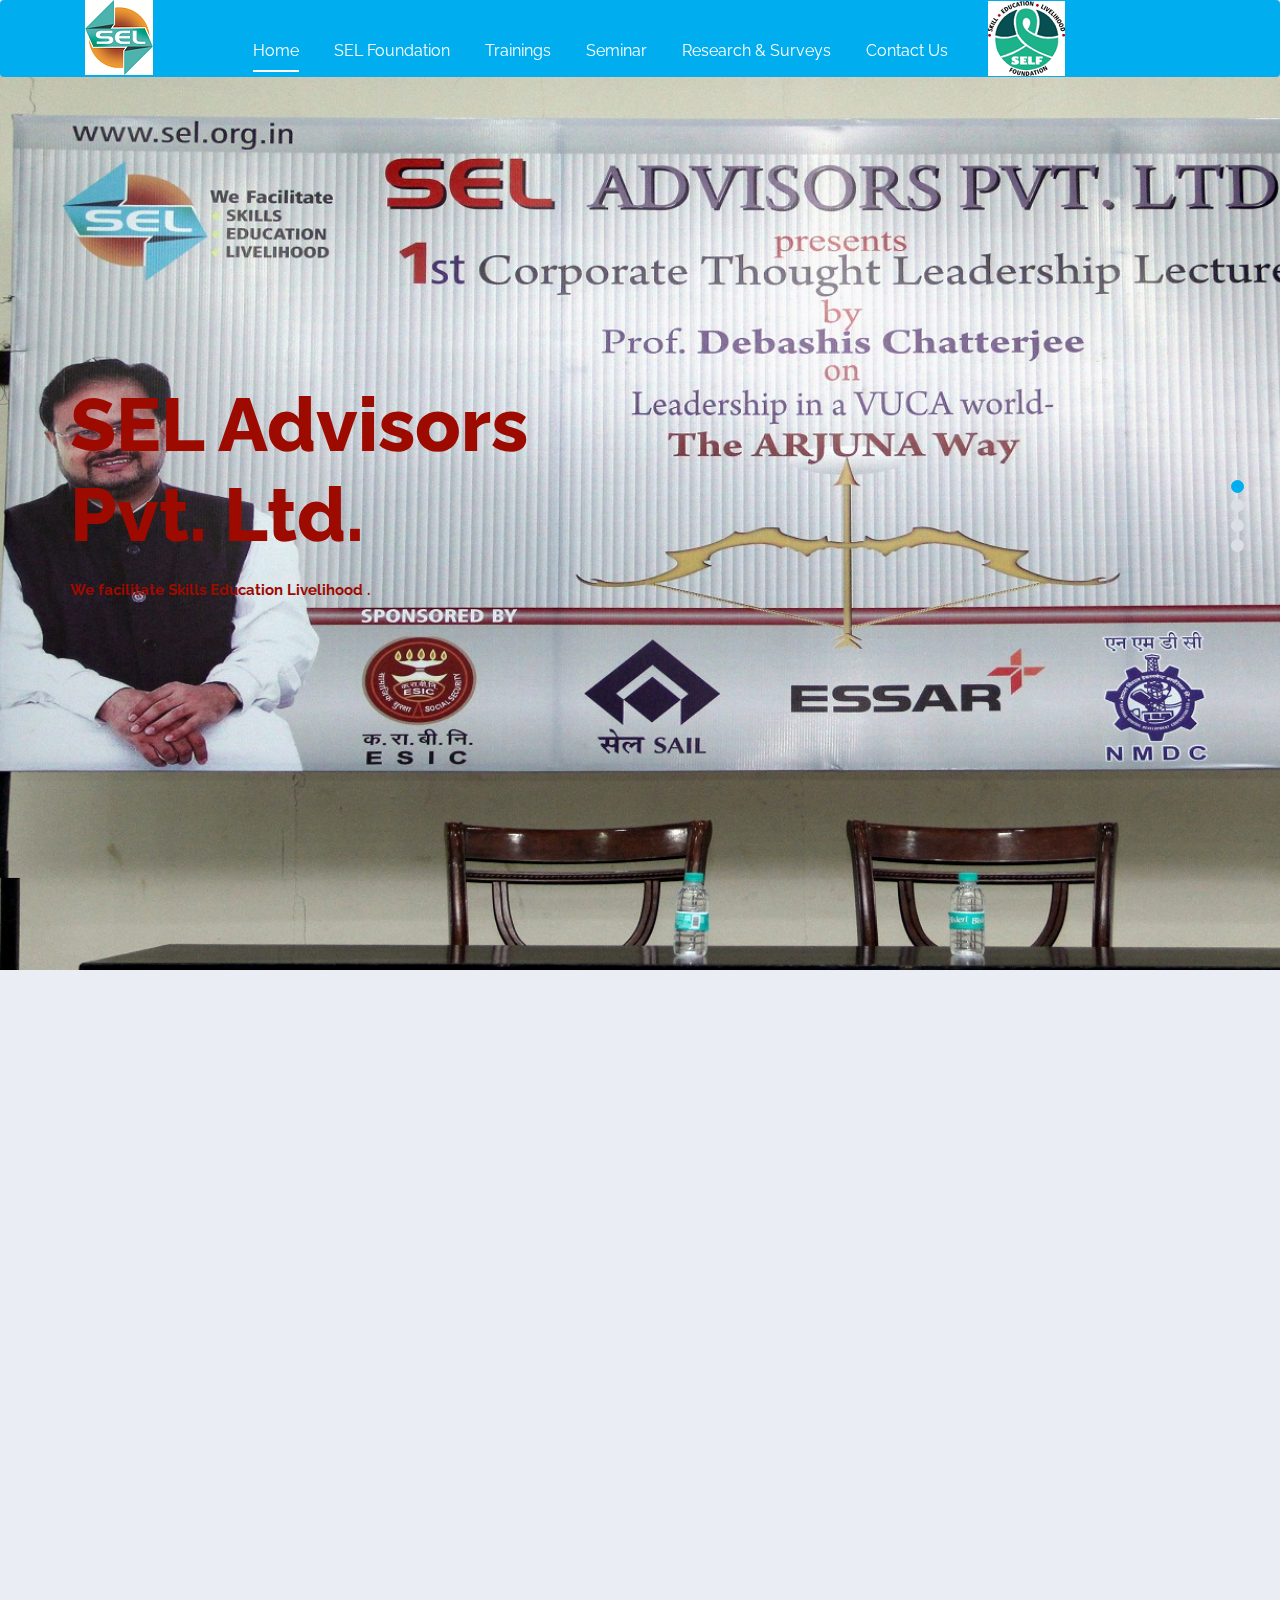
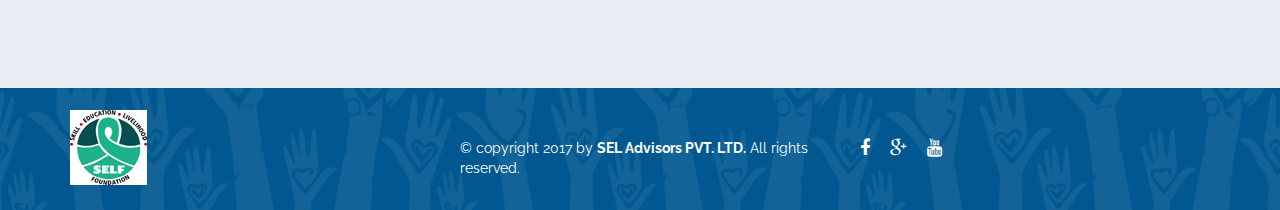
==== commit ee181f5c: "styling changes" ====
--- a/index.html
+++ b/index.html
@@ -50,7 +50,7 @@
 						<img class="img-responsive" src="images/logo-sel.png" alt="logo">
                     </a>                    
                 </div>
-				<nav class="collapse navbar-collapse navbar-left" style="margin-left: 35px; margin-top: 30px">
+				<nav class="collapse navbar-collapse navbar-left" style="margin-left: 35px;">
                     <ul class="nav navbar-nav">
 						<li class="active"><a href="index.html#who-we-are"><span>Home</span></a></li>
 						<li><a href="sel.html"><span>SEL Foundation</span></a></li>
--- a/css/main.css
+++ b/css/main.css
@@ -268,7 +268,7 @@
 }
 
 #navigation .navbar-fixed-top .navbar-brand img {
-	max-width:75%;
+	/*max-width:75%;*/
 }
 
 .navbar-fixed-top .navbar-brand h1 {
@@ -322,6 +322,13 @@
 	background-color:#fff;
 }
 
+#navigation .main-nav .navbar-right li a.active span:after,
+#navigation .main-nav .navbar-right li a:hover span:after,
+#navigation .main-nav .navbar-right li a:focus span:after,
+#navigation .main-nav .navbar-right li.active a span:after {
+	background-color:#fff;
+}
+
 #navigation .navbar-right li a.active span:after, 
 #navigation  .navbar-right li a:hover span:after, 
 #navigation .navbar-right li a:focus span:after, 
@@ -333,6 +340,8 @@
 	transform: scale(1);
 }
 
+
+
 .nav .open > a, 
 .nav .open > a:hover, 
 .nav .open > a:focus {
@@ -353,6 +362,81 @@
 #navigation .navbar-fixed-top .navbar-right li a{
 	line-height: 48px;
 	padding: 15px 0px;	
+}
+
+/*navbar-left*/
+#navigation .navbar-left {
+	margin-top: 30px;
+	/*margin-right: 35px;*/
+}
+
+#navigation .navbar-left li {
+	padding-left:35px;
+}
+
+#navigation .navbar-left li a {
+	color:#fff;
+	font-size:16px;
+	height: 100%;
+	text-transform:capitalize;
+	padding:10px 0px;
+}
+
+#navigation .navbar-left li a span {
+	position:relative;
+}
+
+#navigation .navbar-left li a span:after {
+	position:absolute;
+	content:'';
+	left:0;
+	bottom:-12px;
+	height:2px;
+	width:100%;
+	-moz-transform: scale(0);
+	-webkit-transform: scale(0);
+	-o-transform: scale(0);
+	-ms-transform: scale(0);
+	transform: scale(0);
+	-webkit-transition: all 0.5s ease-in-out;
+	-moz-transition: all 0.5s ease-in-out;
+	-ms-transition: all 0.5s ease-in-out;
+	-o-transition: all 0.5s ease-in-out;
+	transition: all 0.5s ease-in-out;
+}
+
+#navigation .navbar-fixed-top .navbar-left li a.active span:after,
+#navigation  .navbar-fixed-top .navbar-left li a:hover span:after,
+#navigation .navbar-fixed-top .navbar-left li a:focus span:after,
+#navigation .navbar-fixed-top .navbar-left li.active a span:after {
+	background-color:#fff;
+}
+
+#navigation .main-nav .navbar-left li a.active span:after,
+#navigation .main-nav .navbar-left li a:hover span:after,
+#navigation .main-nav .navbar-left li a:focus span:after,
+#navigation .main-nav .navbar-left li.active a span:after {
+	background-color:#fff;
+}
+
+#navigation .navbar-left li a.active span:after,
+#navigation .navbar-left li a:hover span:after,
+#navigation .navbar-left li a:focus span:after,
+#navigation .navbar-left li.active a span:after{
+	-moz-transform: scale(1);
+	-webkit-transform: scale(1);
+	-o-transform: scale(1);
+	-ms-transform: scale(1);
+	transform: scale(1);
+}
+
+#navigation .navbar-fixed-top .navbar-left{
+	margin-top: 0;
+}
+
+#navigation .navbar-fixed-top .navbar-left li a{
+	line-height: 48px;
+	padding: 15px 0px;
 }
 
 /*dropdown-menu*/
